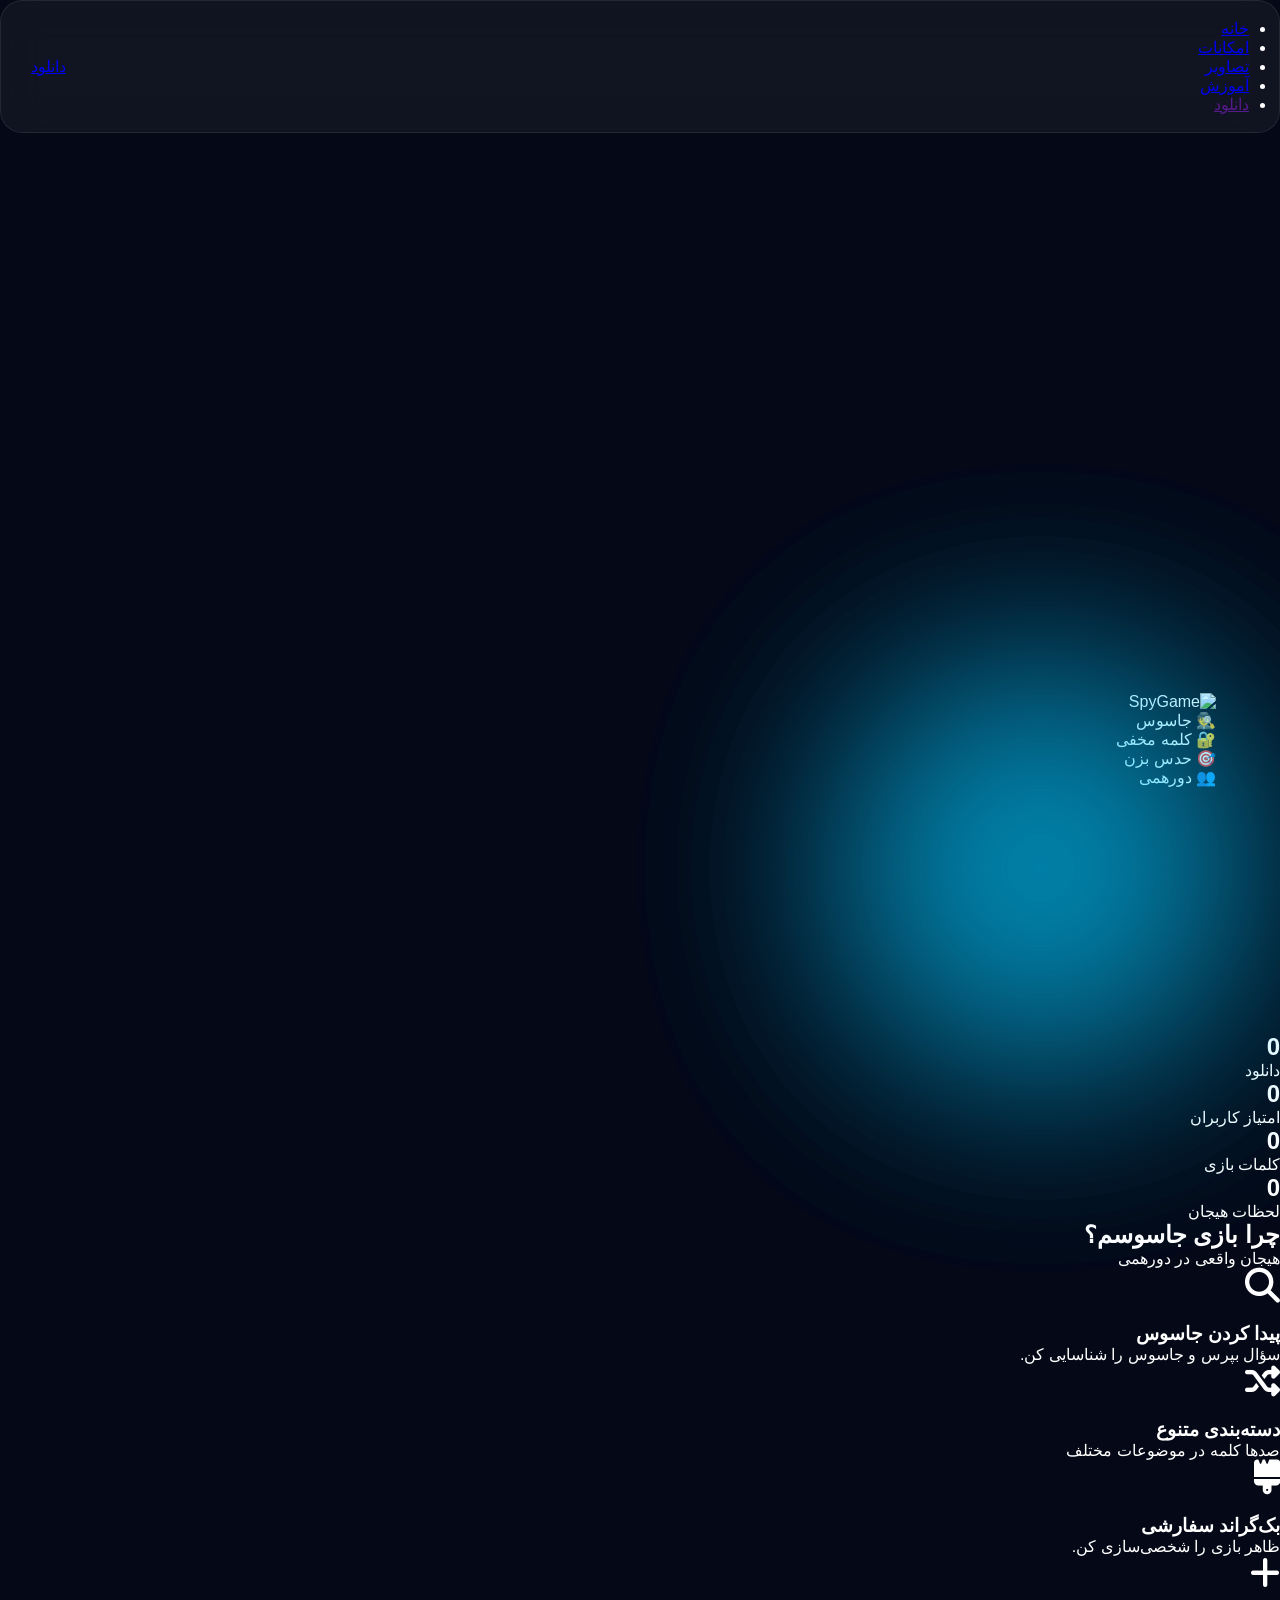
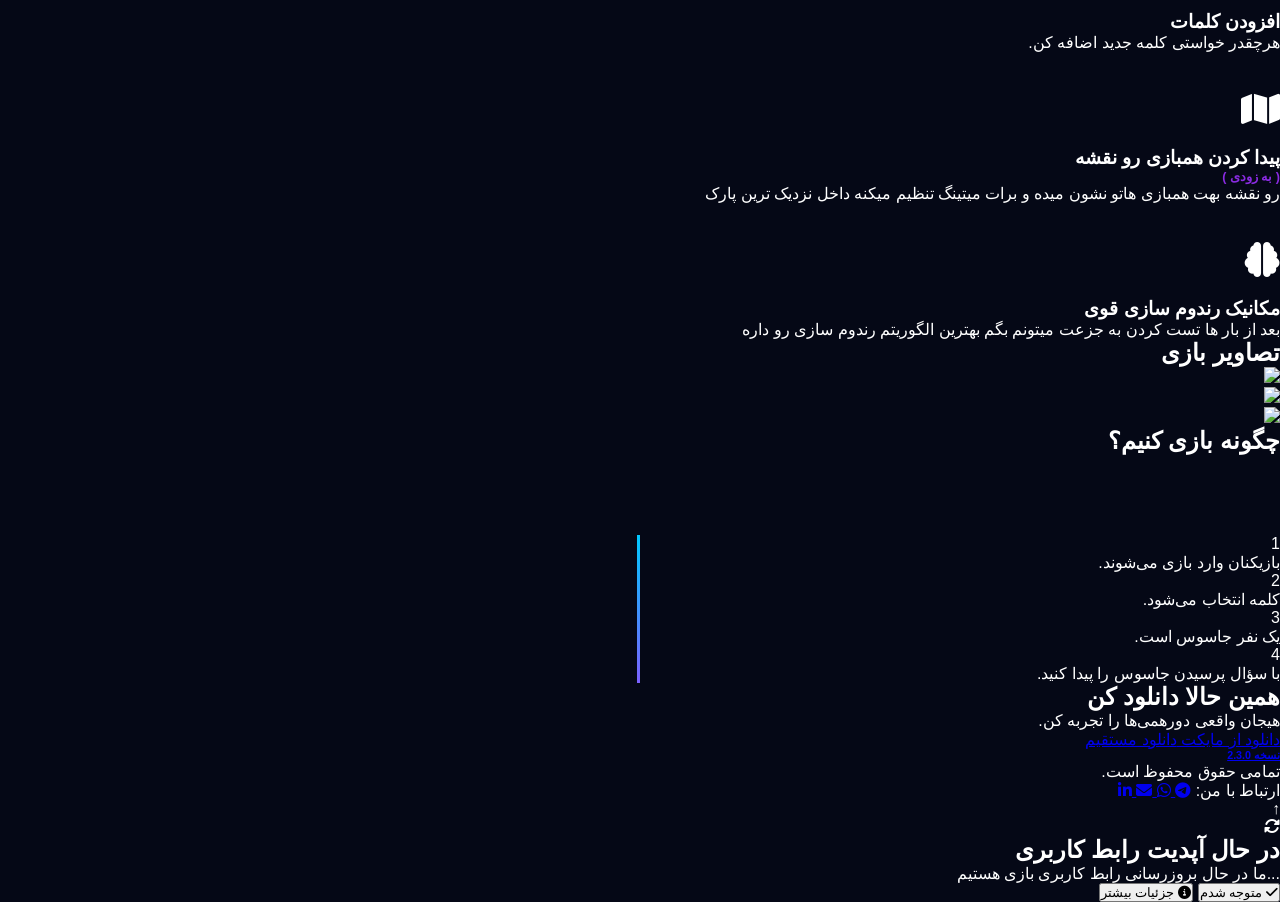
==== index.html @ 3849853c "edit modal" ====
<!doctype html>
<html lang="fa" dir="rtl">
  <head>
    <meta charset="UTF-8" />
    <meta http-equiv="X-UA-Compatible" content="IE=edge" />

    <meta name="viewport" content="width=device-width, initial-scale=1.0" />

    <title>جاسوسم | بازی گروهی و دورهمی</title>

    <meta
      name="description"
      content="بازی جاسوسم | هیجان، حدس، خنده و رقابت با دوستان"
    />

    <link rel="preconnect" href="https://fonts.googleapis.com" />

    <link rel="preconnect" href="https://fonts.gstatic.com" crossorigin />

    <link
      href="https://fonts.googleapis.com/css2?family=Estedad:wght@100..900&display=swap"
      rel="stylesheet"
    />

    <link rel="icon" href="favicon.ico" />

    <link rel="stylesheet" href="css/style.css" />

    <link rel="stylesheet" href="css/animation.css" />

    <link rel="stylesheet" href="css/responsive.css" />
    <link rel="stylesheet" href="https://cdnjs.cloudflare.com/ajax/libs/font-awesome/6.5.1/css/all.min.css">
  </head>

  <body>
    <div id="particles"></div>

    <div class="mouse-light"></div>

    <div class="noise"></div>

    <header>
      <nav class="navbar">
        <ul class="menu">
          <li><a href="#home">خانه</a></li>

          <li><a href="#features">امکانات</a></li>

          <li><a href="#screenshots">تصاویر</a></li>

          <li><a href="#how">آموزش</a></li>

          <li><a href="">دانلود</a></li>
        </ul>

        <div class="downloadBtn">
          <a
            href="https://drive.google.com/file/d/1n9lsGPNqrJ1nmV5T6KUZ0OKIysme38ZA/view?usp=sharing"
            >دانلود</a
          >
        </div>
      </nav>
    </header>

    <section id="home" class="hero">
      <div class="hero-grid">
        <div class="hero-content reveal">
          <span class="hero-tag">  بازی گروهی و دورهمی </span>

          <h1>جاسوسم</h1>

          <h2>آیا می‌توانی جاسوس را پیدا کنی؟</h2>

          <div id="hero-desc">
            <p>
              در هر دور بازی، همه به جز یک نفر از کلمه مخفی خبر دارند. جاسوس
              باید بدون لو رفتن کلمه را حدس بزند و بقیه نیز باید او را پیدا
              کنند.
            </p>
          </div>

          <div class="hero-buttons">
            <a
              href="https://myket.ir/app/com.behnamuix.spygame"
              class="market neon-btn"
            >
              دانلود از مایکت
            </a>

            <a href="#" class="trailer"> مشاهده تریلر </a>
          </div>
        </div>

        <div class="hero-phone">
          <div class="circle one"></div>

          <div class="circle two"></div>

          <div class="circle three"></div>

          <img src="assets/images/hero/hero-phone.png" alt="SpyGame" />

          <div class="floating-card top-left">🕵️ جاسوس</div>

          <div class="floating-card top-right">🔐 کلمه مخفی</div>

          <div class="floating-card bottom-left">🎯 حدس بزن</div>

          <div class="floating-card bottom-right">👥 دورهمی</div>
        </div>
      </div>
    </section>
    <section class="statistics">
      <div class="card">
        <h2 data-target="800">0</h2>
        <p>دانلود</p>
      </div>

      <div class="card">
        <h2 data-target="3.5">0</h2>
        <p>امتیاز کاربران</p>
      </div>

      <div class="card">
        <h2 data-target="500">0</h2>
        <p>کلمات بازی</p>
      </div>

      <div class="card">
        <h2 data-target="9999">0</h2>
        <p>لحظات هیجان</p>
      </div>
    </section>
    <section id="features">
      <div class="sectionTitle">
        <h2>چرا بازی جاسوسم؟</h2>

        <p>هیجان واقعی در دورهمی</p>
      </div>

      <div class="featuresGrid">
        <div class="feature">
<i class="fas fa-search icon"></i>

          <h3>پیدا کردن جاسوس</h3>

          <p>سؤال بپرس و جاسوس را شناسایی کن.</p>
        </div>

        <div class="feature">
<i class="fas fa-random icon"></i>

          <h3>دسته‌بندی متنوع</h3>

          <p>صدها کلمه در موضوعات مختلف</p>
        </div>

        <div class="feature">
<i class="fas fa-brush icon"></i>

          <h3>بک‌گراند سفارشی</h3>

          <p>ظاهر بازی را شخصی‌سازی کن.</p>
        </div>

        <div class="feature">
<i class="fas fa-add icon"></i>

          <h3>افزودن کلمات</h3>

          <p>هرچقدر خواستی کلمه جدید اضافه کن.</p>
        </div>
      </div>
            <div class="feature" style="    margin-top: 40px;
    ">
          <!-- آیکون‌های نقشه -->
<i class="fas fa-map icon"></i>

          <h3>پیدا کردن همبازی رو نقشه<span><h6 style="color: blueviolet;">( به زودی )</h6></span></h3>

          <p>رو نقشه بهت همبازی هاتو نشون میده و برات میتینگ تنظیم میکنه  داخل نزدیک ترین پارک</p>
        </div>
      <div class="feature" style="    margin-top: 40px;
    width: 48%;">
          <!-- آیکون‌های نقشه -->
<i class="fas fa-brain icon"></i>

          <h3>مکانیک رندوم سازی قوی</h3>

          <p>بعد از بار ها تست کردن به جزعت میتونم بگم بهترین الگوریتم رندوم سازی رو داره</p>
        </div>
        
      </div>

    </section>
    <section id="screenshots">
      <div class="sectionTitle">
        <h2>تصاویر بازی</h2>
      </div>

      <div class="gallery">
        <div class="shot">
          <img src="assets/images/screenshots/screenshot1.png" />
        </div>

        <div class="shot">
          <img src="assets/images/screenshots/screenshot2.png" />
        </div>

        <div class="shot">
          <img src="assets/images/screenshots/screenshot3.png" />
        </div>


      </div>
    </section>
    <section id="how">
      <div class="sectionTitle">
        <h2>چگونه بازی کنیم؟</h2>
      </div>

      <div class="timeline">
        <div class="step">
          <span>1</span>

          <p>بازیکنان وارد بازی می‌شوند.</p>
        </div>

        <div class="step">
          <span>2</span>

          <p>کلمه انتخاب می‌شود.</p>
        </div>

        <div class="step">
          <span>3</span>

          <p>یک نفر جاسوس است.</p>
        </div>

        <div class="step">
          <span>4</span>

          <p>با سؤال پرسیدن جاسوس را پیدا کنید.</p>
        </div>
      </div>
    </section>
    <section id="download">
      <h2>همین حالا دانلود کن</h2>

      <p>هیجان واقعی دورهمی‌ها را تجربه کن.</p>

      <div class="buttons">
        <a href="https://myket.ir/app/com.behnamuix.spygame">
          دانلود از مایکت
        </a>

        <a
          href="https://drive.google.com/file/d/1n9lsGPNqrJ1nmV5T6KUZ0OKIysme38ZA/view?usp=sharing"
        >
          دانلود مستقیم
          <h6>نسخه 2.3.0</h4>
        </a>
      </div>
    </section>
    <footer>
  <div class="footer-content">
    <div class="footer-logo">
      <p>تمامی حقوق محفوظ است.</p>
    </div>
    
<div class="footer-social">
    <span>ارتباط با من:</span>
    
    <!-- تلگرام -->
    <a href="https://t.me/behnamUix" target="_blank" class="social-link telegram" aria-label="تلگرام">
        <i class="fab fa-telegram-plane"></i>
    </a>
    
    <!-- واتس‌اپ -->
    <a href="https://wa.me/09307283313" target="_blank" class="social-link whatsapp" aria-label="واتس‌اپ">
        <i class="fab fa-whatsapp"></i>
    </a>
    
    <!-- جیمیل -->
    <a href="mailto:behnam.it77@gmail.com" target="_blank" class="social-link gmail" aria-label="جیمیل">
        <i class="fas fa-envelope"></i>
    </a>
    
    <!-- لینکدین -->
    <a href="https://www.linkedin.com/in/behnamuix" target="_blank" class="social-link linkedin" aria-label="لینکدین">
        <i class="fab fa-linkedin-in"></i>
    </a>
</div>
  </div>
  
  <div class="topButton">↑</div>
</footer>

    <script src="js/particles.js"></script>

    <script src="js/animation.js"></script>

    <script src="js/main.js"></script>
        <div class="modal-overlay" id="updateModal">
        <div class="modal">

            <!-- آیکون چرخان -->
            <div class="icon-wrapper">
                <div class="orbit"></div>
                <div class="orbit2"></div>
                <div class="icon-bg"></div>
                <div class="icon-spinner">
                    <i class="fas fa-sync-alt"></i>
                </div>
            </div>

            <!-- متن -->
            <h2>در حال <span>آپدیت</span> رابط کاربری</h2>
            <p>...ما در حال بروزرسانی رابط کاربری بازی هستیم</p>

            <!-- نوار پیشرفت -->
            

            <!-- دکمه‌ها -->
           <div class="modal-actions">
    <button class="btn-primary" onclick="closeModal()">
        <i class="fas fa-check"></i> متوجه شدم
    </button>
    <button class="btn-secondary" onclick="toggleDetails()">
        <i class="fas fa-info-circle"></i> جزئیات بیشتر
    </button>
</div>

<!-- ======== جزییات بیشتر ======== -->
<div class="details-content" id="detailsContent" style="display: none;">
    <div class="divider"></div>
    <ul class="details-list">
        <li>
            <span class="list-icon">🤖</span>
            <div class="list-text">
                <strong>هوش مصنوعی شخصی‌سازی‌شده</strong>
                <p>به هوش مصنوعی بگو به چه موضوعی علاقه داری، خودش کلمات و سناریوهای مناسب رو می‌چینه و تجربه‌ای منحصربه‌فرد برات می‌سازه.</p>
            </div>
        </li>
        <li>
            <span class="list-icon">🗺️</span>
            <div class="list-text">
                <strong>همبازی‌های نزدیک</strong>
                <p>همبازی‌ها رو روی نقشه بهت نشون میده و نزدیک‌ترین پارک یا مکان مناسب برای ملاقات رو پیدا می‌کنه تا بتونی با بقیه بازی کنی.</p>
            </div>
        </li>
    </ul>
</div>

        </div>
    </div>
     <script>
        // بستن مودال با کلیک روی دکمه
        function closeModal() {
            const modal = document.getElementById('updateModal');
            modal.style.opacity = '0';
            modal.style.transition = 'opacity 0.4s ease';
            setTimeout(() => {
                modal.style.display = 'none';
            }, 400);
        }

        // بستن مودال با کلیک روی بیرون
        document.getElementById('updateModal').addEventListener('click', function(e) {
            if (e.target === this) {
                closeModal();
            }
        });

        // بستن با دکمه ESC
        document.addEventListener('keydown', function(e) {
            if (e.key === 'Escape') {
                closeModal();
            }
        });
        let detailsVisible = false;

function toggleDetails() {
    const details = document.getElementById('detailsContent');
    const btn = document.querySelector('.btn-secondary');
    
    detailsVisible = !detailsVisible;
    
    if (detailsVisible) {
        details.style.display = 'block';
        btn.classList.add('active');
        btn.innerHTML = '<i class="fas fa-chevron-up"></i> بستن جزییات';
    } else {
        details.style.display = 'none';
        btn.classList.remove('active');
        btn.innerHTML = '<i class="fas fa-info-circle"></i> جزئیات بیشتر';
    }
}
    </script>
  </body>
</html>
---- css/style.css ----
:root{

--bg:#07111F;

--glass:rgba(255,255,255,.08);

--border:rgba(255,255,255,.12);

--primary:#00C8FF;

--secondary:#7B61FF;

--text:#FFFFFF;

--gray:#C8D3E2;

}
*{
    margin:0;
    padding:0;
    box-sizing:border-box;
}
.background{

    position:fixed;

    inset:0;

    width:100%;

    height:100%;

    overflow:hidden;

    background:

    radial-gradient(
        circle at top right,
        rgba(0,200,255,.15),
        transparent 35%
    ),

    radial-gradient(
        circle at bottom left,
        rgba(123,97,255,.15),
        transparent 35%
    ),

    #050816;

    z-index:-10;

}
.blob{

    position:absolute;

    border-radius:50%;

    filter:blur(120px);

    opacity:.5;

    animation:moveBlob 15s infinite alternate;

}


.blob.one{

    width:450px;

    height:450px;

    background:#00C8FF;

    top:-150px;

    right:-150px;

}



.blob.two{

    width:400px;

    height:400px;

    background:#7B61FF;

    bottom:-150px;

    left:-150px;

}



.blob.three{

    width:300px;

    height:300px;

    background:#00FFD5;

    top:40%;

    left:40%;

}
html{
    scroll-behavior:smooth;
}
@keyframes moveBlob{


0%{

transform:translate(0,0);

}
section{

    background:transparent;

}

100%{

transform:translate(80px,-60px);

}


}

body{

    font-family:'Vazirmatn',sans-serif;

    background:#050816;

    color:white;

    min-height:100vh;

    overflow-x:hidden;

}
.container{

width:min(1200px,90%);

margin:auto;

}
.header{

position:fixed;

top:20px;

width:100%;

z-index:999;

}

.navbar{

display:flex;

justify-content:space-between;

align-items:center;

padding:18px 30px;

background:rgba(255,255,255,.05);

backdrop-filter:blur(20px);

border:1px solid rgba(255,255,255,.08);

border-radius:22px;

}
.logo{

display:flex;

align-items:center;

gap:12px;

text-decoration:none;

color:white;

font-size:22px;

font-weight:bold;

}

.logo-circle{

width:18px;

height:18px;

border-radius:50%;

background:#00C8FF;

box-shadow:

0 0 25px #00C8FF;

}
.nav-links{

display:flex;

gap:35px;

list-style:none;

}

.nav-links a{

color:white;

text-decoration:none;

transition:.4s;

font-size:17px;

}

.nav-links a:hover{

color:#00C8FF;

}
.resume-btn{

padding:14px 26px;

border-radius:15px;

background:#00C8FF;

color:white;

text-decoration:none;

transition:.4s;

}

.resume-btn:hover{

transform:translateY(-4px);

box-shadow:

0 0 25px #00C8FF;

}
.hero{

height:100vh;

display:grid;

grid-template-columns:1fr 1fr;

align-items:center;

width:min(1200px,90%);

margin:auto;

}
.badge{

display:inline-block;

padding:8px 18px;

border-radius:999px;

background:rgba(0,200,255,.15);

border:1px solid rgba(0,200,255,.3);

color:#00C8FF;

margin-bottom:20px;

}
.hero h1{

font-size:72px;

line-height:1.4;

margin-bottom:20px;

}

.hero h1 span{

color:#00C8FF;

}
.hero p{

font-size:20px;

line-height:2.2;

color:#C8D3E2;

max-width:600px;

}
.hero-buttons{

display:flex;

gap:20px;

margin-top:40px;

}

.primary{

background:#00C8FF;

padding:18px 35px;

border-radius:18px;

text-decoration:none;

color:white;

transition:.4s;

}

.secondary{

border:1px solid rgba(255,255,255,.15);

padding:18px 35px;

border-radius:18px;

backdrop-filter:blur(15px);

text-decoration:none;

color:white;

}
.profile-card{

width:420px;

height:520px;

margin:auto;

border-radius:40px;

background:rgba(255,255,255,.08);

backdrop-filter:blur(20px);

border:1px solid rgba(255,255,255,.1);

display:flex;

justify-content:center;

align-items:center;

position:relative;

overflow:hidden;

}
.circle{

position:absolute;

width:350px;

height:350px;

border-radius:50%;

background:#00C8FF;

filter:blur(120px);

opacity:.4;

animation:float 8s infinite alternate;

}
.profile-card img{

width:320px;

position:relative;

z-index:2;

}
@keyframes float{

0%{

transform:translateY(-20px);

}

100%{

transform:translateY(30px);

}

}
.about{

padding:150px 0;

width:min(1200px,90%);

margin:auto;

}
.section-title{

text-align:center;

margin-bottom:80px;

}
.section-title{

text-align:center;

margin-bottom:80px;

}
.section-title h2{

font-size:55px;

margin-top:20px;

}
.about-container{

display:grid;

grid-template-columns:1.2fr .8fr;

gap:60px;

}
.about-card{

position:relative;

padding:50px;

border-radius:35px;

background:rgba(255,255,255,.05);

backdrop-filter:blur(25px);

border:1px solid rgba(255,255,255,.1);

overflow:hidden;

}
.glass-light{

position:absolute;

width:250px;

height:250px;

background:#00C8FF;

filter:blur(120px);

opacity:.18;

top:-100px;

left:-50px;

}
.about-card h3{

font-size:40px;

margin-bottom:30px;

}
.about-card p{

line-height:2.3;

font-size:18px;

color:#C9D4E5;

margin-bottom:20px;

}
.about-info{

display:grid;

grid-template-columns:1fr 1fr;

gap:25px;

}
.info-box{

height:200px;

border-radius:30px;

background:rgba(255,255,255,.05);

backdrop-filter:blur(25px);

border:1px solid rgba(255,255,255,.08);

display:flex;

justify-content:center;

align-items:center;

flex-direction:column;

transition:.4s;

cursor:pointer;

}
.info-box:hover{

transform:translateY(-10px);

border-color:#00C8FF;

box-shadow:

0 0 35px rgba(0,200,255,.25);

}
.info-box h1{

font-size:58px;

color:#00C8FF;

margin-bottom:15px;

}
.info-box span{

font-size:18px;

color:#D2DCEC;

}
.tech-stack{

display:flex;

flex-wrap:wrap;

gap:15px;

margin-top:40px;

}
.tech-stack span{

padding:12px 18px;

border-radius:15px;

background:rgba(255,255,255,.06);

border:1px solid rgba(255,255,255,.08);

transition:.4s;

}
.tech-stack span:hover{

background:#00C8FF;

transform:translateY(-5px);

box-shadow:0 0 20px #00C8FF;

}
.skills{

padding:150px 0;

width:min(1200px,90%);

margin:auto;

}
.skills-grid{

display:grid;

grid-template-columns:

repeat(auto-fit,minmax(260px,1fr));

gap:35px;

}
.skill-card{

position:relative;

padding:45px;

background:rgba(255,255,255,.05);

border-radius:28px;

backdrop-filter:blur(18px);

border:1px solid rgba(255,255,255,.08);

overflow:hidden;

transition:.45s;

cursor:pointer;

}
.skill-card:hover{

transform:

translateY(-12px)

rotateX(8deg);

border-color:#00C8FF;

box-shadow:

0 0 35px

rgba(0,200,255,.3);

}
.skill-card img{

width:65px;

margin-bottom:25px;

}
.skill-card h3{

font-size:28px;

margin-bottom:15px;

}
.skill-card p{

line-height:2;

color:#C7D3E2;

}
.skill-card::before{

content:"";

position:absolute;

width:250px;

height:250px;

background:#00C8FF;

filter:blur(120px);

opacity:0;

transition:.5s;

top:-100px;

right:-100px;

}
.skill-card:hover::before{

opacity:.25;

}
.cursor{


width:40px;

height:40px;


background:

rgba(0,200,255,.4);


border:

1px solid #00C8FF;


backdrop-filter:blur(10px);


}
.reveal{


opacity:0;


transform:

translateY(60px);


transition:

1s cubic-bezier(.2,.8,.2,1);


}



.reveal.active{


opacity:1;


transform:

translateY(0);


}
.projects{

padding:150px 0;

width:min(1200px,90%);

margin:auto;

}
.projects-grid{


display:grid;


grid-template-columns:

repeat(auto-fit,minmax(320px,1fr));


gap:35px;


}
.project-card{


padding:35px;


min-height:260px;


background:

rgba(255,255,255,.06);


border:

1px solid rgba(255,255,255,.1);


border-radius:30px;


backdrop-filter:

blur(25px);


transition:.5s;


position:relative;


overflow:hidden;


}
.project-card:hover{


transform:

translateY(-15px)

rotateX(5deg);


border-color:#00C8FF;


box-shadow:


0 20px 50px

rgba(0,200,255,.25);


}
.project-card::before{


content:"";


position:absolute;


width:200px;


height:200px;


background:#00C8FF;


filter:blur(120px);


opacity:.2;


right:-80px;


top:-80px;


}
.project-name{


font-size:28px;


margin-bottom:20px;


}
.project-lang{


padding:8px 15px;


border-radius:20px;


background:

rgba(0,200,255,.15);


color:#00C8FF;


font-size:14px;


}
.github-link{


display:inline-block;


margin-top:30px;


padding:12px 25px;


border-radius:15px;


background:#00C8FF;


color:white;


text-decoration:none;


transition:.3s;


}


.github-link:hover{


box-shadow:

0 0 25px #00C8FF;


}
.project-card{

min-height:280px;

display:flex;

flex-direction:column;

justify-content:space-between;

}
.project-card{

background:

rgba(255,255,255,.06);

border:

1px solid rgba(255,255,255,.1);

border-radius:35px;

overflow:hidden;

backdrop-filter:blur(20px);

transition:.5s;

}.project-image{

height:180px;

overflow:hidden;

}


.project-image img{

width:100%;

height:100%;

object-fit:cover;

}
.project-content{

padding:30px;

}
.project-meta{

display:flex;

gap:20px;

margin-top:20px;

color:#C8D3E2;

}
.experience{

padding:150px 0;

width:min(1000px,90%);

margin:auto;

}
.timeline{

position:relative;

margin-top:80px;

}


.timeline::before{


content:"";


position:absolute;


right:50%;


top:0;


height:100%;


width:3px;


background:

linear-gradient(

#00C8FF,

#7B61FF

);


}
.timeline-item{


display:flex;


justify-content:flex-start;


margin-bottom:70px;


position:relative;


}
.timeline-dot{


position:absolute;


right:calc(50% - 10px);


width:20px;


height:20px;


border-radius:50%;


background:#00C8FF;


box-shadow:

0 0 30px #00C8FF;


}
.timeline-card{


width:45%;


padding:35px;


background:

rgba(255,255,255,.06);


border:

1px solid rgba(255,255,255,.1);


border-radius:30px;


backdrop-filter:blur(20px);


transition:.4s;


}
.timeline-card:hover{


transform:translateY(-10px);


border-color:#00C8FF;


box-shadow:

0 20px 40px

rgba(0,200,255,.2);


}
.timeline-tags{


display:flex;


gap:10px;


flex-wrap:wrap;


margin-top:25px;


}


.timeline-tags span{


padding:8px 15px;


border-radius:20px;


background:

rgba(0,200,255,.15);


color:#00C8FF;


font-size:14px;


}
.contact{


padding:150px 0;


width:min(1200px,90%);


margin:auto;


}
.contact-container{


display:grid;


grid-template-columns:1fr 1fr;


gap:50px;


}
.contact-info{


display:flex;


flex-direction:column;


gap:25px;


}


.contact-card{


padding:30px;


background:

rgba(255,255,255,.06);


border:

1px solid rgba(255,255,255,.1);


border-radius:30px;


backdrop-filter:blur(20px);


transition:.4s;


}
.contact-card:hover{


transform:

translateX(-10px);


border-color:#00C8FF;


box-shadow:

0 0 35px rgba(0,200,255,.25);


}
.icon{


font-size:35px;


display:block;


margin-bottom:20px;


}
.contact-form{


padding:40px;


background:

rgba(255,255,255,.06);


border:

1px solid rgba(255,255,255,.1);


border-radius:35px;


backdrop-filter:blur(25px);


display:flex;


flex-direction:column;


gap:25px;


}
.contact-form input,
.contact-form textarea{


padding:18px;


border-radius:18px;


border:

1px solid rgba(255,255,255,.15);


background:

rgba(255,255,255,.05);


color:white;


font-family:inherit;


font-size:16px;


outline:none;


}
.contact-form textarea{


height:180px;


resize:none;


}
.contact-form button{


padding:18px;


border:none;


border-radius:20px;


background:#00C8FF;


color:white;


font-size:18px;


cursor:pointer;


transition:.4s;


}


.contact-form button:hover{


transform:translateY(-5px);


box-shadow:

0 0 30px #00C8FF;


}
@media(max-width:900px){


.contact-container{

grid-template-columns:1fr;

}


}
.loader{

position:fixed;

inset:0;

background:#050816;

display:flex;

justify-content:center;

align-items:center;

z-index:999999;

transition:1s;

}



.loader.hide{

opacity:0;

visibility:hidden;

}



.loader-logo{


width:120px;


height:120px;


border-radius:35px;


display:flex;


justify-content:center;


align-items:center;


font-size:45px;


font-weight:900;


color:white;


background:

linear-gradient(

135deg,

#00C8FF,

#7B61FF

);


box-shadow:

0 0 60px rgba(0,200,255,.5);


animation:pulse 1.5s infinite;


}



@keyframes pulse{


0%{

transform:scale(1);

}


50%{

transform:scale(1.1);

}


100%{

transform:scale(1);

}


}
.hero-left,
.hero-right{


animation:

fadeUp 1s ease forwards;


opacity:0;


}



.hero-right{


animation-delay:.3s;


}



@keyframes fadeUp{


from{

opacity:0;

transform:translateY(50px);

}


to{

opacity:1;

transform:translateY(0);

}


}
.menu-btn{


display:none;


width:45px;

height:45px;


border-radius:15px;


border:1px solid rgba(255,255,255,.15);


background:rgba(255,255,255,.06);


cursor:pointer;


flex-direction:column;


justify-content:center;


align-items:center;


gap:6px;


}
.menu-btn span{


width:22px;


height:2px;


background:white;


transition:.3s;


}
@media(max-width:900px){



.menu-btn{

display:flex;

}



.nav-links{


position:absolute;


top:90px;


right:0;


width:100%;


background:

rgba(5,8,22,.9);


backdrop-filter:blur(25px);


border-radius:25px;


padding:30px;


display:none;


flex-direction:column;


text-align:center;


}



.nav-links.active{


display:flex;


}



.resume-btn{


display:none;


}



}
.menu-btn.open span:nth-child(1){


transform:

rotate(45deg)

translate(5px,5px);


}



.menu-btn.open span:nth-child(2){


opacity:0;


}



.menu-btn.open span:nth-child(3){


transform:

rotate(-45deg)

translate(6px,-6px);


}
@media(max-width:900px){


.hero{


height:auto;


padding-top:150px;


grid-template-columns:1fr;


gap:60px;


text-align:center;


}



.hero h1{


font-size:45px;


}



.hero p{


font-size:17px;


}



.hero-buttons{


justify-content:center;


}



.profile-card{


width:320px;


height:420px;


}



.profile-card img{


width:250px;


}


}
@media(max-width:900px){


.about-container{


grid-template-columns:1fr;


}



.about-card{


padding:30px;


}



.about-card h3{


font-size:30px;


}



.about-info{


grid-template-columns:1fr 1fr;


}

}
@media(max-width:600px){


.skills-grid{


grid-template-columns:1fr;


}



.info-box h1{


font-size:45px;


}


}
@media(max-width:600px){


.projects-grid{


grid-template-columns:1fr;


}


.project-card{


border-radius:25px;


}


}
@media(max-width:700px){



.timeline::before{


right:10px;


}



.timeline-item{


justify-content:flex-start;


padding-right:40px;


}



.timeline-dot{


right:0;


}



.timeline-card{


width:100%;


}


}
.background{

position:fixed;

inset:0;

overflow:hidden;

z-index:-1;

background:#07111F;

}


.blob{

position:absolute;

border-radius:50%;

filter:blur(120px);

opacity:.35;

animation:moveBlob 12s infinite alternate;

}



.blob.one{

width:400px;

height:400px;

background:#00C8FF;

top:10%;

left:10%;

}



.blob.two{

width:350px;

height:350px;

background:#7B61FF;

right:10%;

top:40%;

animation-delay:2s;

}



.blob.three{

width:300px;

height:300px;

background:#00ff99;

bottom:10%;

left:40%;

animation-delay:4s;

}



@keyframes moveBlob{


from{

transform:translate(0,0);

}


to{

transform:translate(80px,-80px);

}


}
.hero h1 span{


background:

linear-gradient(

90deg,

#00C8FF,

#7B61FF,

#00C8FF

);


background-size:200%;


-webkit-background-clip:text;


color:transparent;


animation:

gradientMove 5s infinite;


}



@keyframes gradientMove{


0%{

background-position:0%;

}


100%{

background-position:200%;

}


}
.project-detail{

padding-top:180px;

padding-bottom:120px;

}



.project-hero{

display:grid;

grid-template-columns:1fr 1fr;

gap:60px;

align-items:center;

}





.project-cover{

height:420px;

border-radius:35px;

overflow:hidden;

background:rgba(255,255,255,.06);

border:1px solid rgba(255,255,255,.1);

backdrop-filter:blur(20px);

}





.project-cover img{

width:100%;

height:100%;

object-fit:cover;

}





.project-info h1{

font-size:55px;

margin:25px 0;

}





.project-info p{

font-size:18px;

line-height:2.2;

color:#C8D3E2;

}





.project-tech-section{

margin-top:100px;

}





.project-tech-section h2,
.project-gallery h2{

font-size:40px;

margin-bottom:40px;

}





.gallery-grid{

display:grid;

grid-template-columns:

repeat(4,1fr);

gap:25px;

}





.gallery-grid img{

width:100%;

height:180px;

object-fit:cover;

border-radius:25px;

border:1px solid rgba(255,255,255,.1);

transition:.4s;

}





.gallery-grid img:hover{


transform:

translateY(-8px)

scale(1.03);


box-shadow:

0 20px 40px rgba(0,200,255,.25);


}





@media(max-width:900px){


.project-hero{

grid-template-columns:1fr;

}



.project-cover{

height:300px;

}



.project-info h1{

font-size:38px;

}



.gallery-grid{

grid-template-columns:repeat(2,1fr);

}



}




@media(max-width:500px){


.gallery-grid{

grid-template-columns:1fr;

}


}
.project-actions{
    margin-top:40px;
}
.project-readme{

margin-top:100px;

}


.readme-content{

padding:40px;

border-radius:30px;

background:

rgba(255,255,255,.06);


border:

1px solid rgba(255,255,255,.1);


backdrop-filter:blur(20px);


line-height:2;


color:#C8D3E2;

}



.readme-content h1,
.readme-content h2,
.readme-content h3{

color:white;

margin:25px 0;

}



.readme-content img{

max-width:100%;

border-radius:20px;

}


.readme-content code{

background:#111827;

padding:5px 10px;

border-radius:8px;

color:#00C8FF;

}
.readme-content{

direction:rtl;

text-align:right;

line-height:2.2;

font-size:18px;

}


.readme-content h1,
.readme-content h2,
.readme-content h3{

direction:rtl;

text-align:right;

}


.readme-content ul{

padding-right:30px;

}


.readme-content img{

max-width:100%;

border-radius:20px;

margin:20px 0;

}
.profile-card img{
    width: 320px;
    height: 320px;
    object-fit: cover;
    border-radius: 30px;
}
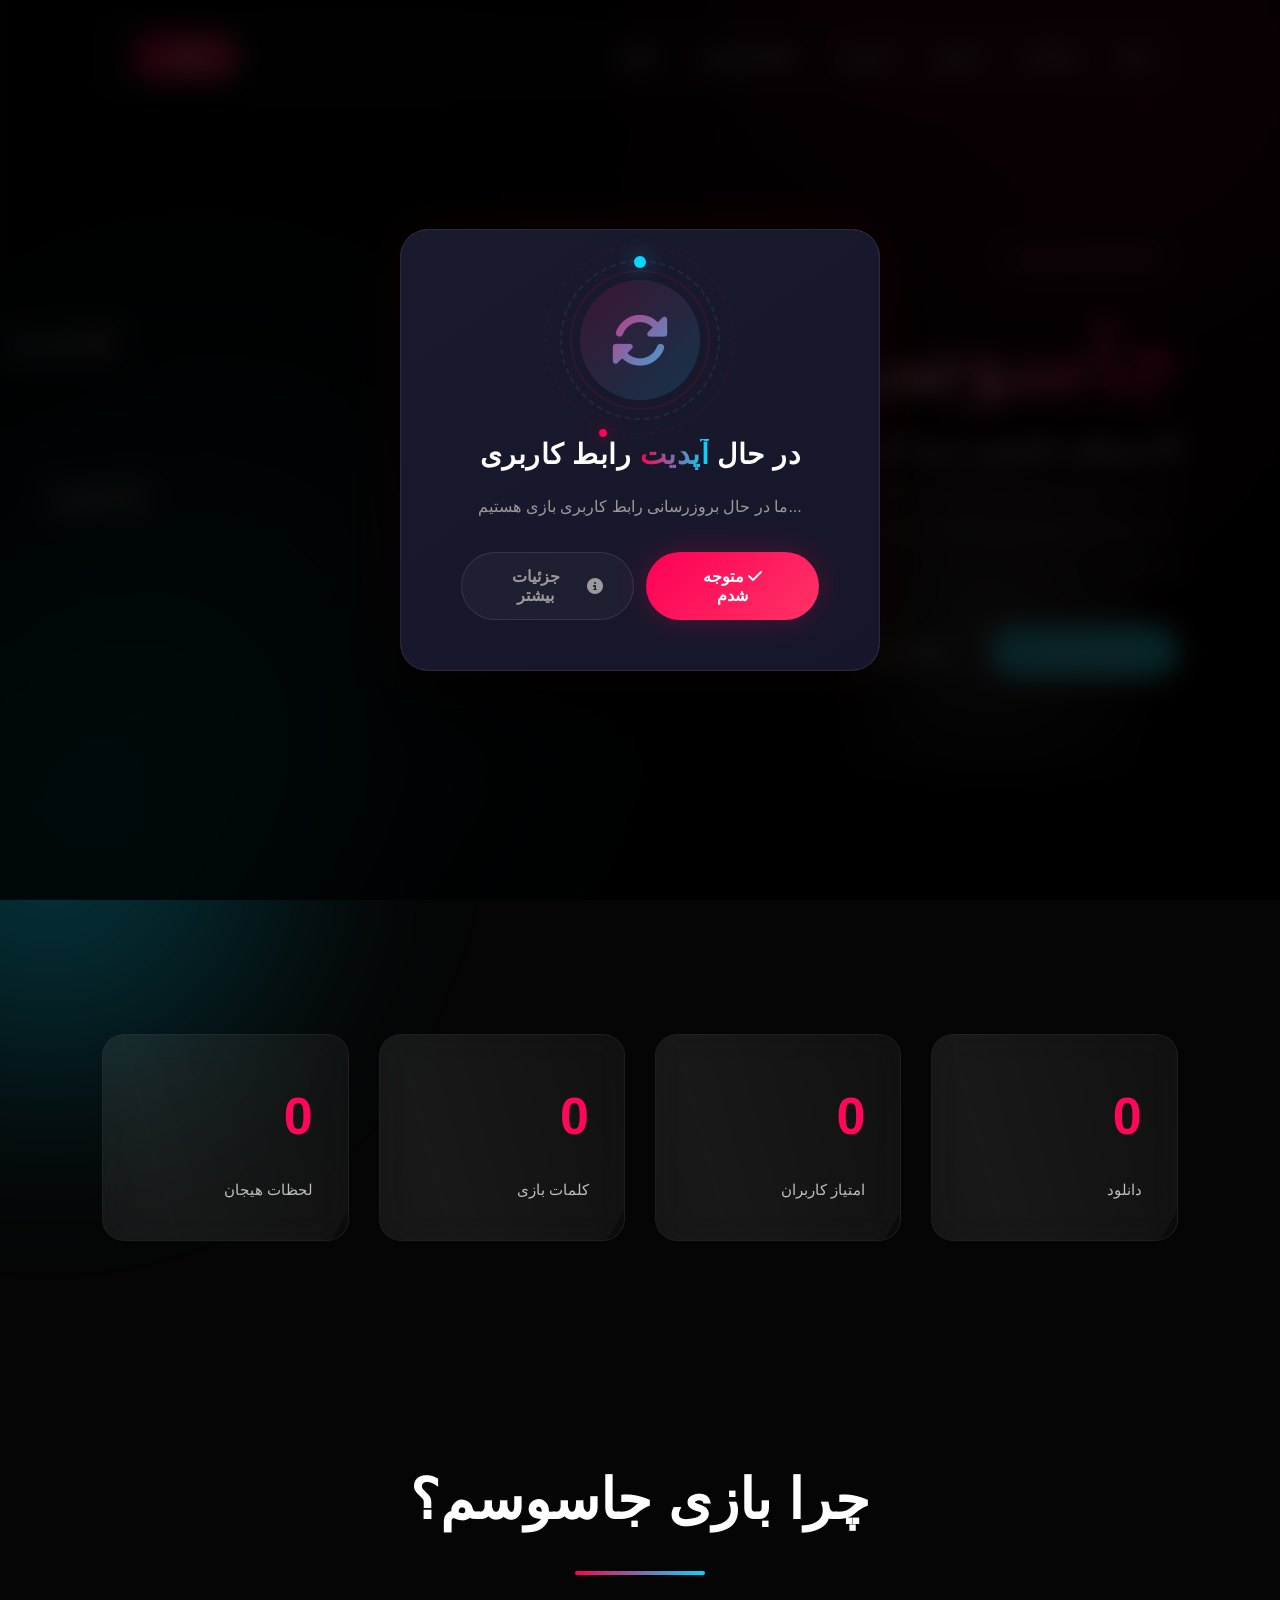
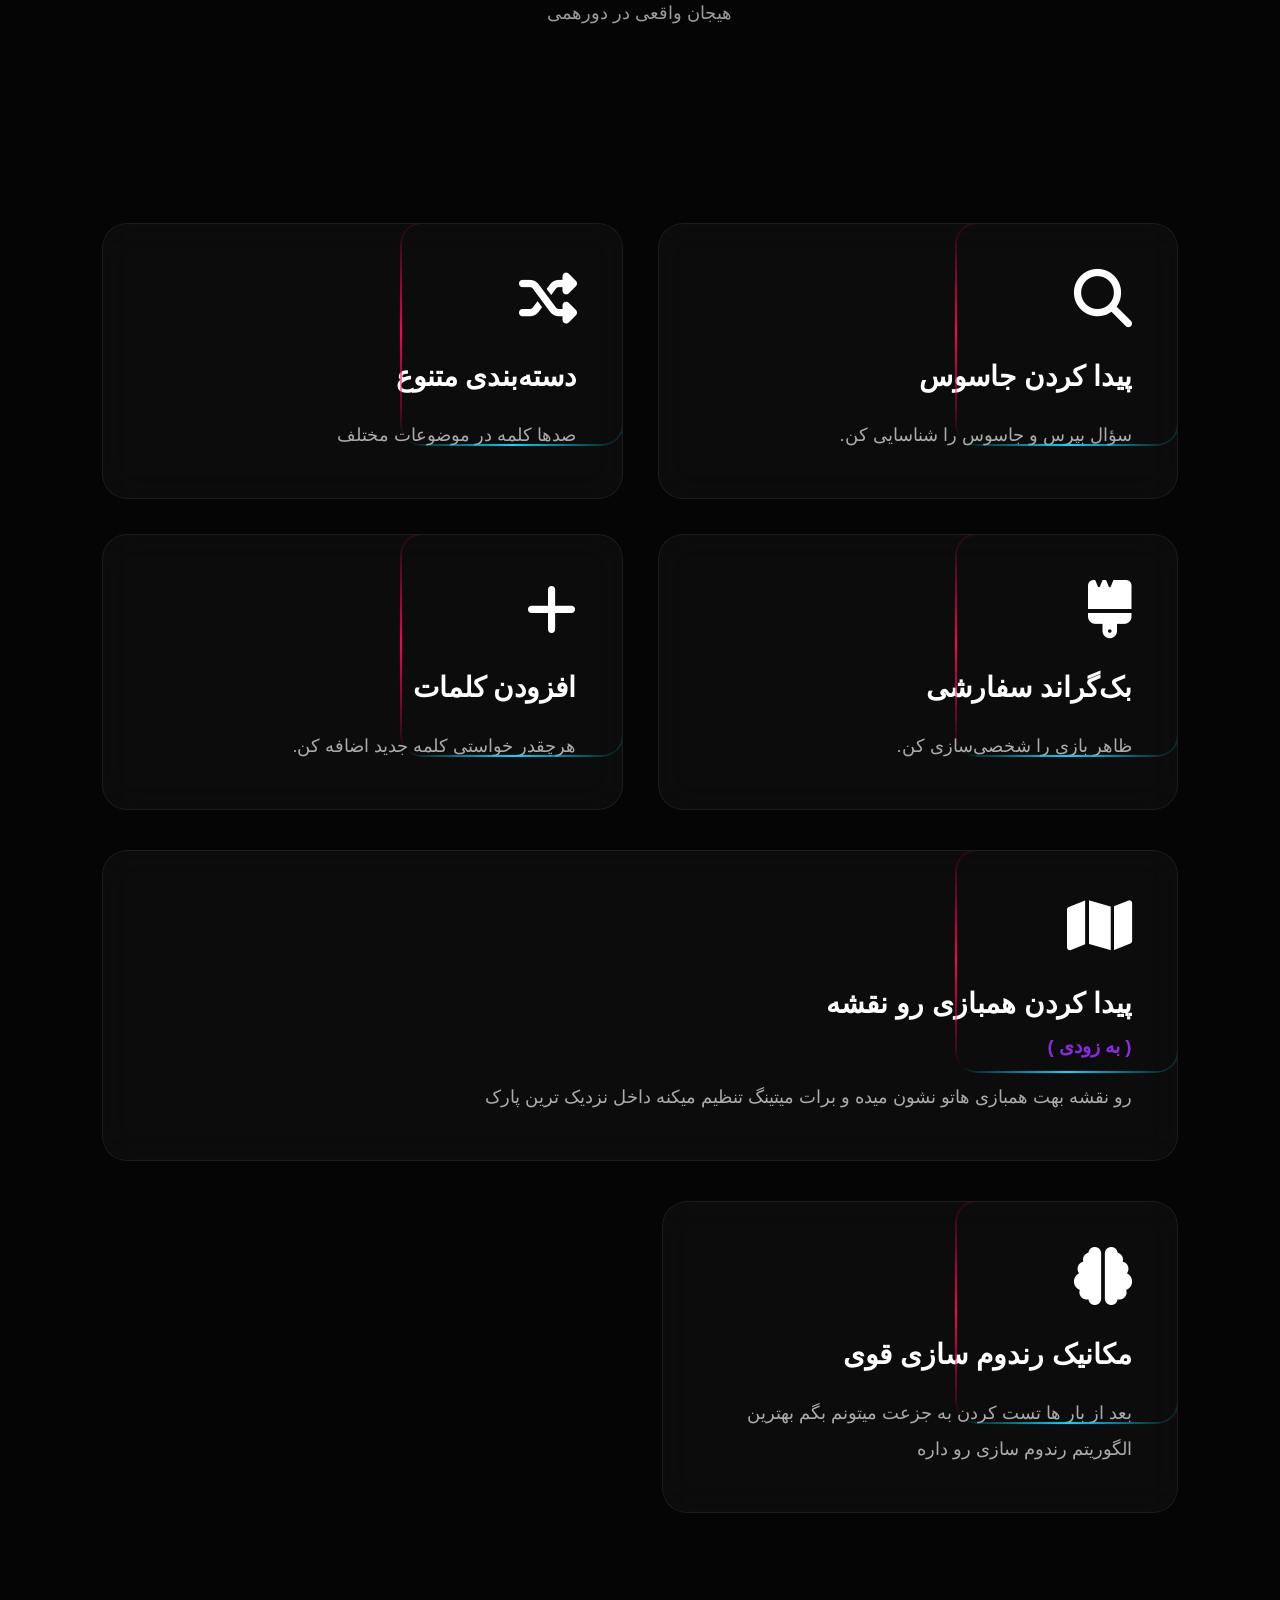
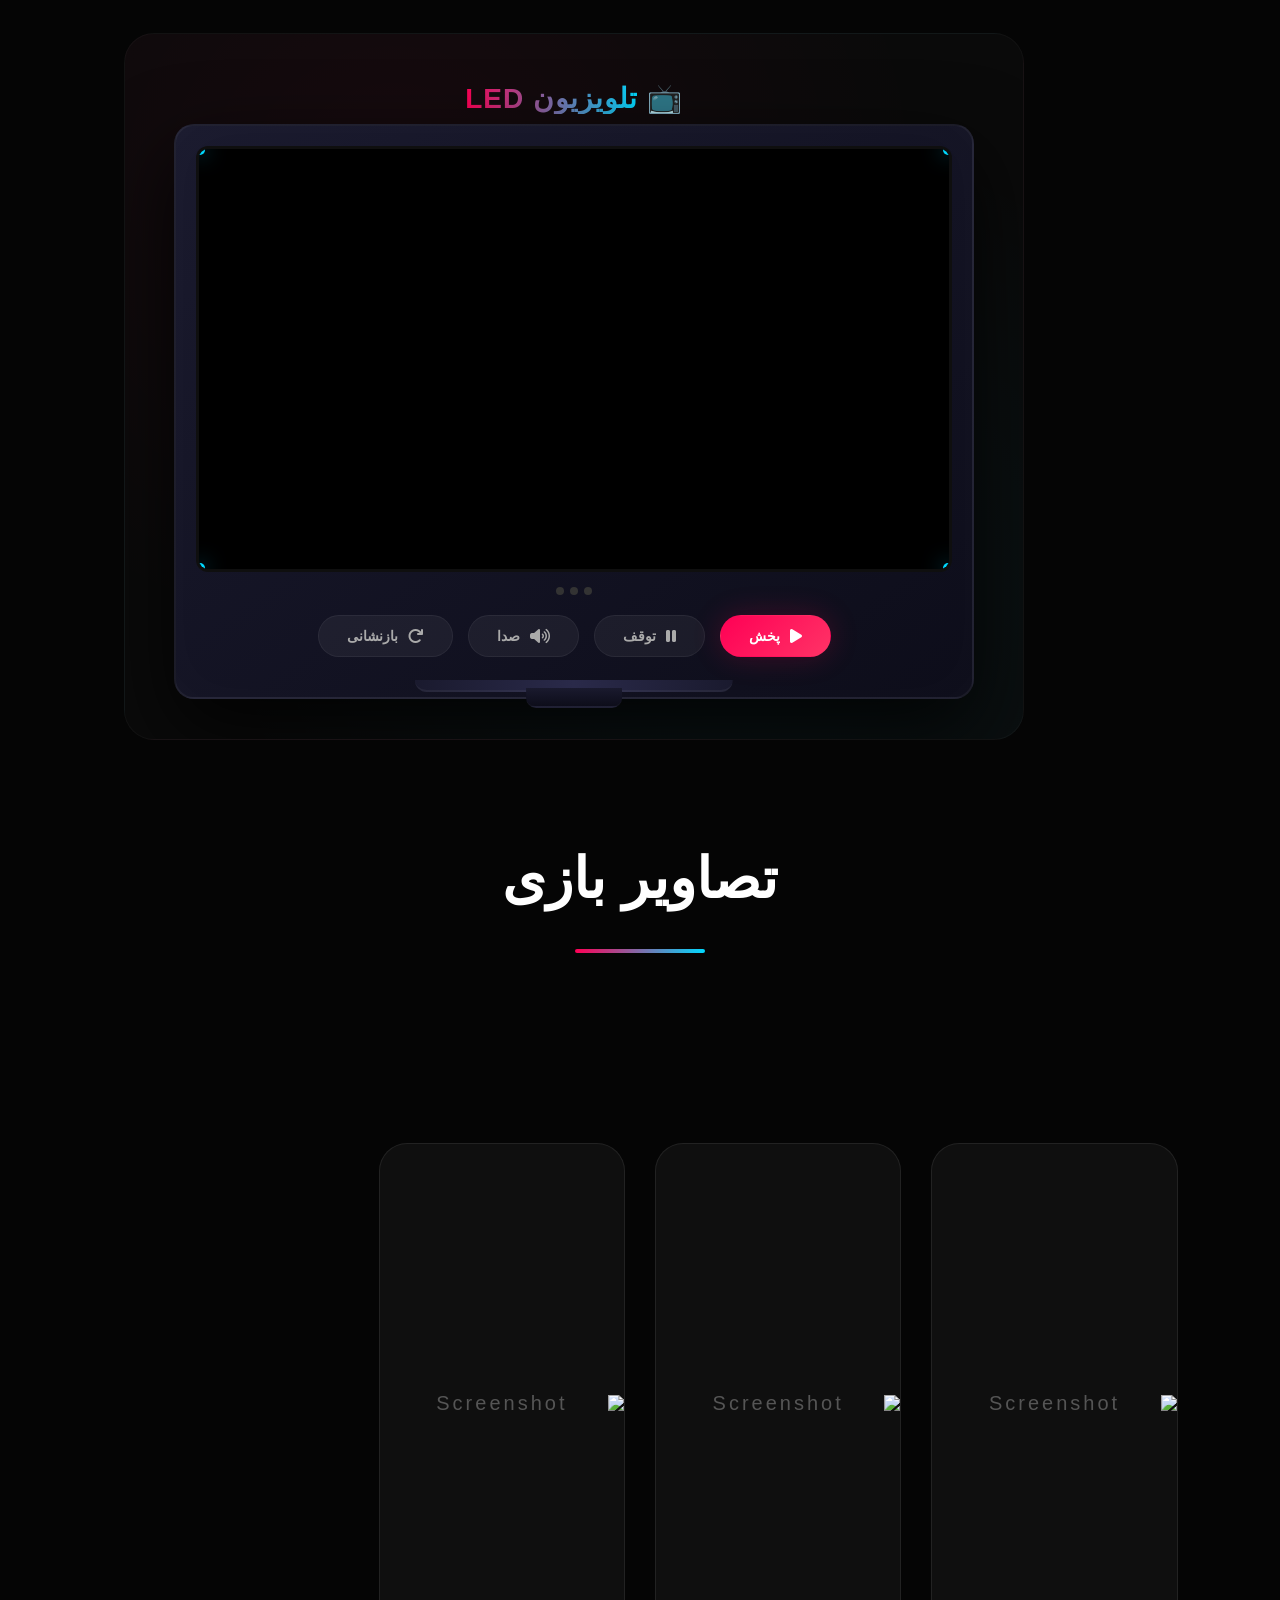
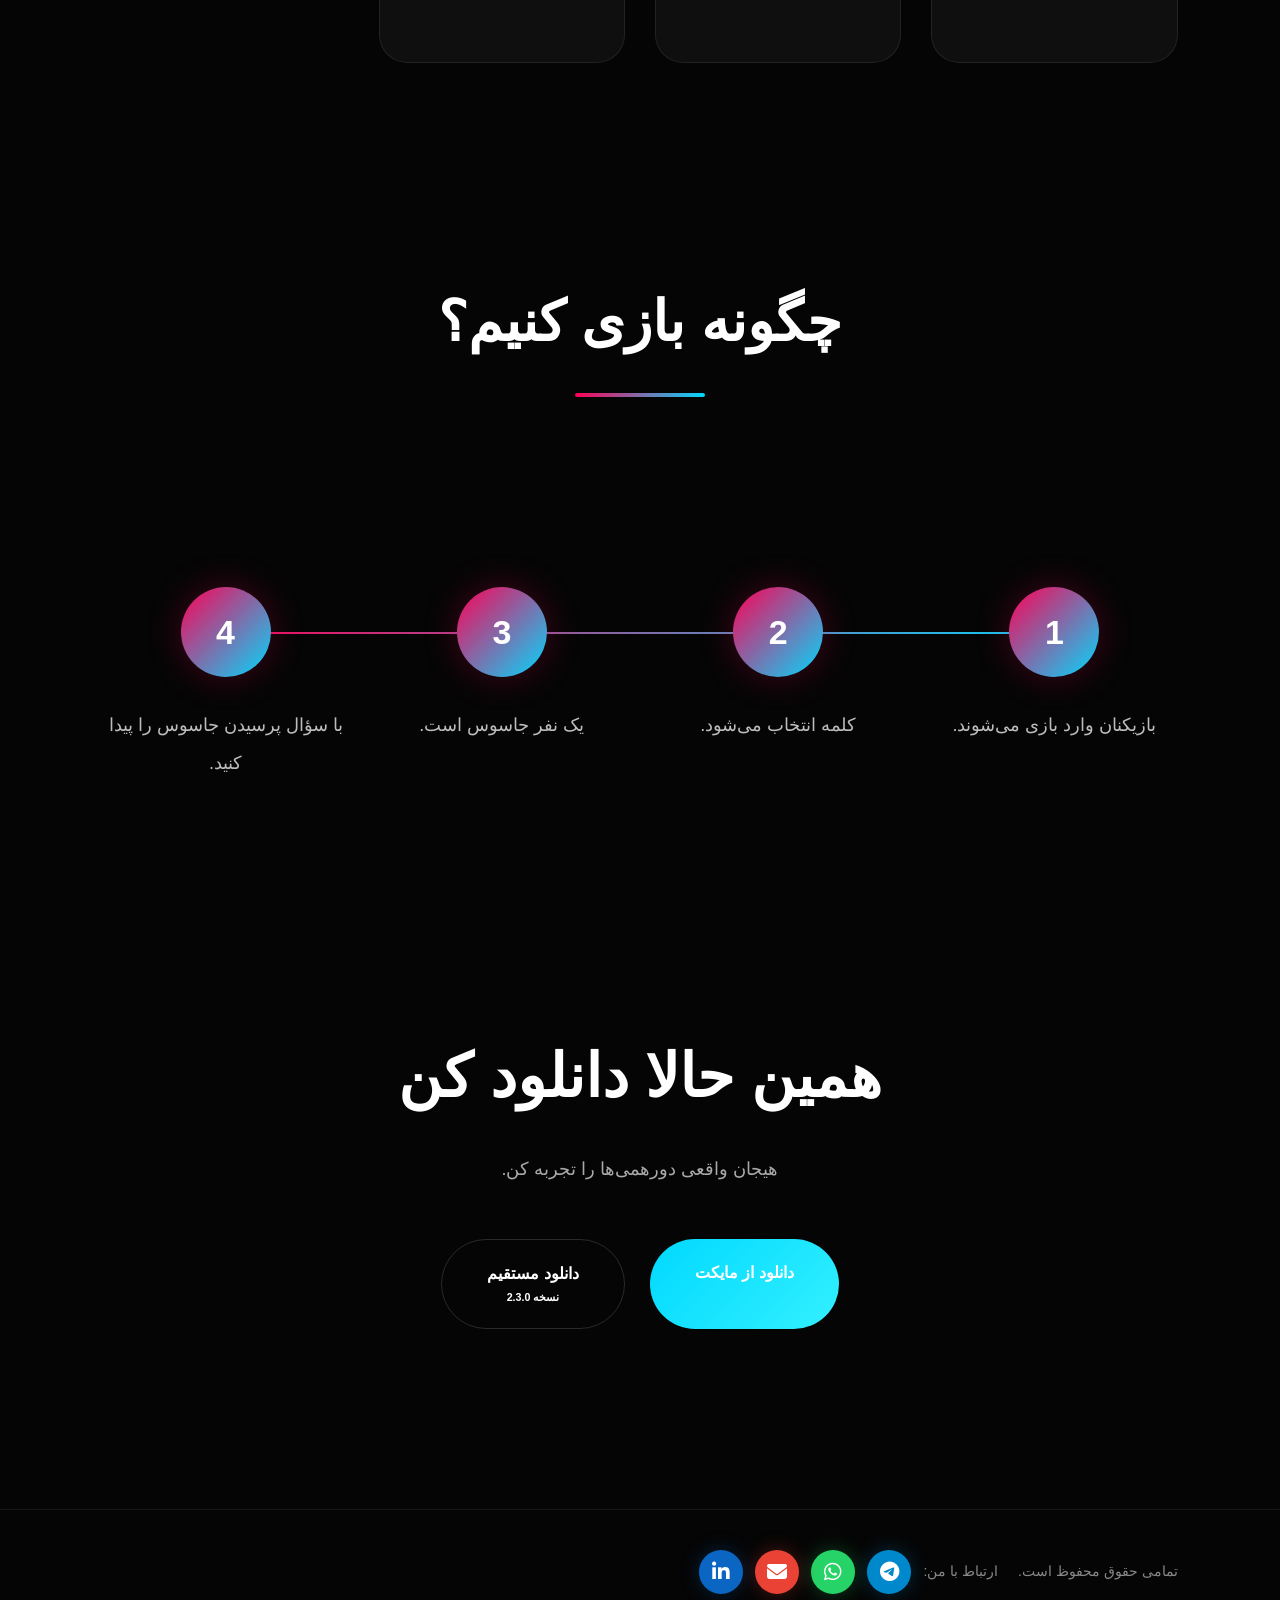
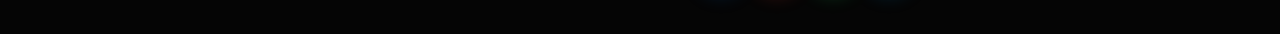
==== commit 236785aa: "edit performance" ====
--- a/index.html
+++ b/index.html
@@ -49,6 +49,7 @@
           <li><a href="#screenshots">تصاویر</a></li>
 
           <li><a href="#how">آموزش</a></li>
+                    <li><a href="pdf.html">مقاله آموزشی</a></li>
 
           <li><a href="">دانلود</a></li>
         </ul>
@@ -87,7 +88,7 @@
               دانلود از مایکت
             </a>
 
-            <a href="#" class="trailer"> مشاهده تریلر </a>
+            <a href="#tv-section" class="trailer"> مشاهده تریلر </a>
           </div>
         </div>
 
@@ -193,6 +194,64 @@
       </div>
 
     </section>
+     <!-- ======== سکشن تلویزیون LED ======== -->
+    <section class="tv-section" id="tv-section">
+
+        <h2 class="tv-section-title">
+            📺 <span>تلویزیون LED</span>
+        </h2>
+
+        <div class="tv-led">
+
+            <!-- صفحه نمایش -->
+            <div class="tv-led-screen">
+
+                <!-- LED Frame -->
+                <div class="led-frame"></div>
+
+                <!-- LED Dots (گوشه‌ها) -->
+                <div class="led-dot tl"></div>
+                <div class="led-dot tr"></div>
+                <div class="led-dot bl"></div>
+                <div class="led-dot br"></div>
+
+                <!-- ویدیو -->
+                <video id="tvVideo" autoplay="false">
+                <source src="videos/spy.mp4" type="video/mp4">
+            </video>
+
+            </div>
+
+            <!-- پایه -->
+            <div class="tv-stand"></div>
+
+            <!-- LED Indicator -->
+            <div class="tv-led-indicator">
+                <div class="dot" id="indicator1"></div>
+                <div class="dot" id="indicator2"></div>
+                <div class="dot" id="indicator3"></div>
+            </div>
+
+            <!-- کنترل‌ها -->
+            <div class="tv-controls">
+                <button class="tv-btn play" id="playBtn">
+                    <i class="fas fa-play"></i> پخش
+                </button>
+                <button class="tv-btn" id="pauseBtn">
+                    <i class="fas fa-pause"></i> توقف
+                </button>
+                <button class="tv-btn" id="muteBtn">
+                    <i class="fas fa-volume-up"></i> صدا
+                </button>
+                <button class="tv-btn" id="resetBtn">
+                    <i class="fas fa-redo"></i> بازنشانی
+                </button>
+            </div>
+
+        </div>
+
+    </section>
+
     <section id="screenshots">
       <div class="sectionTitle">
         <h2>تصاویر بازی</h2>
@@ -300,6 +359,9 @@
     <script src="js/particles.js"></script>
 
     <script src="js/animation.js"></script>
+
+    
+    <script src="js/tv.js"></script>
 
     <script src="js/main.js"></script>
         <div class="modal-overlay" id="updateModal">
--- a/css/style.css
+++ b/css/style.css
@@ -1,2466 +1,2483 @@
-
-:root{
-
---bg:#07111F;
-
---glass:rgba(255,255,255,.08);
-
---border:rgba(255,255,255,.12);
-
---primary:#00C8FF;
-
---secondary:#7B61FF;
-
---text:#FFFFFF;
-
---gray:#C8D3E2;
-
-}
-*{
-    margin:0;
-    padding:0;
-    box-sizing:border-box;
-}
-.background{
-
-    position:fixed;
-
-    inset:0;
-
-    width:100%;
-
-    height:100%;
-
-    overflow:hidden;
-
-    background:
-
+:root {
+  --bg: #050505;
+  --bg2: #0d0d0d;
+  --bg3: #151515;
+
+  --red: #ff0055;
+  --red2: #ff3366;
+
+  --blue: #00d9ff;
+  --blue2: #33f0ff;
+
+  --white: #ffffff;
+  --gray: #9b9b9b;
+
+  --glass: rgba(255, 255, 255, 0.04);
+
+  --border: rgba(255, 255, 255, 0.08);
+
+  --radius: 22px;
+
+  --transition: 0.35s;
+
+  --shadow-red: 0 0 20px rgba(255, 0, 80, 0.35);
+
+  --shadow-blue: 0 0 25px rgba(0, 210, 255, 0.35);
+
+  --font: "Estedad", sans-serif;
+}
+
+* {
+  margin: 0;
+
+  padding: 0;
+
+  box-sizing: border-box;
+
+  scroll-behavior: smooth;
+
+  font-family: var(--font);
+}
+
+html {
+  overflow-x: hidden;
+}
+
+body {
+  font-family: Vazir;
+
+  background: var(--bg);
+
+  color: white;
+
+  overflow-x: hidden;
+
+  line-height: 1.8;
+}
+
+img {
+  display: block;
+
+  max-width: 100%;
+}
+
+ul {
+  list-style: none;
+}
+
+a {
+  text-decoration: none;
+
+  color: white;
+}
+
+section {
+  padding: 120px 8%;
+
+  position: relative;
+}
+body::before {
+  content: "";
+
+  position: fixed;
+
+  width: 700px;
+
+  height: 700px;
+
+  background: radial-gradient(circle, rgba(255, 0, 80, 0.25), transparent 70%);
+
+  top: -300px;
+
+  right: -250px;
+
+  filter: blur(70px);
+
+  z-index: -2;
+}
+
+body::after {
+  content: "";
+
+  position: fixed;
+
+  width: 700px;
+
+  height: 700px;
+
+  background: radial-gradient(circle, rgba(0, 220, 255, 0.25), transparent 70%);
+
+  bottom: -300px;
+
+  left: -300px;
+
+  filter: blur(70px);
+
+  z-index: -2;
+}
+.noise {
+  position: fixed;
+
+  inset: 0;
+
+  pointer-events: none;
+
+  opacity: 0.05;
+
+  background-image: url("../images/backgrounds/pattern.png");
+
+  z-index: -1;
+}
+.mouse-light {
+  position: fixed;
+
+  width: 450px;
+
+  height: 450px;
+
+  border-radius: 50%;
+
+  pointer-events: none;
+
+  background: radial-gradient(circle, rgba(255, 0, 90, 0.18), transparent 70%);
+
+  filter: blur(40px);
+
+  transform: translate(-50%, -50%);
+
+  z-index: 0;
+}
+header {
+  position: fixed;
+
+  top: 0;
+
+  right: 0;
+
+  width: 100%;
+
+  padding: 20px 8%;
+
+  z-index: 999;
+
+  transition: 0.4s;
+}
+
+.navbar {
+  height: 75px;
+
+  display: flex;
+
+  align-items: center;
+
+  justify-content: space-between;
+
+  background: rgba(255, 255, 255, 0.03);
+
+  backdrop-filter: blur(18px);
+
+  border: 1px solid rgba(255, 255, 255, 0.08);
+
+  border-radius: 18px;
+
+  padding: 0 30px;
+}
+.logo {
+  display: flex;
+
+  align-items: center;
+
+  gap: 12px;
+}
+
+.logo img {
+  height: 55px;
+}
+
+.logo h2 {
+  font-size: 26px;
+
+  font-weight: 700;
+
+  letter-spacing: 1px;
+}
+.menu {
+  display: flex;
+
+  gap: 45px;
+}
+
+.menu a {
+  position: relative;
+
+  font-size: 16px;
+
+  font-weight: 700;
+
+  transition: 0.3s;
+}
+
+.menu a:hover {
+  color: var(--red);
+}
+.menu a::after {
+  content: "";
+
+  position: absolute;
+
+  right: 0;
+
+  bottom: -8px;
+
+  width: 0;
+
+  height: 2px;
+
+  background: linear-gradient(90deg, var(--red), var(--blue));
+
+  transition: 0.35s;
+}
+
+.menu a:hover::after {
+  width: 100%;
+}
+.downloadBtn a {
+  padding: 15px 35px;
+
+  border-radius: 50px;
+
+  background: linear-gradient(135deg, var(--red), var(--red2));
+
+  font-weight: bold;
+
+  transition: 0.35s;
+
+  box-shadow: 0 0 30px rgba(255, 0, 80, 0.25);
+}
+
+.downloadBtn a:hover {
+  transform: translateY(-4px);
+
+  box-shadow: 0 0 40px rgba(255, 0, 80, 0.6);
+}
+.hero {
+  min-height: 100vh;
+
+  display: flex;
+
+  align-items: center;
+
+  justify-content: center;
+
+  position: relative;
+
+  overflow: hidden;
+}
+
+.hero-grid {
+  display: grid;
+
+  grid-template-columns: 1fr 1fr;
+
+  align-items: center;
+
+  gap: 120px;
+
+  width: 100%;
+}
+.heroContent {
+  width: 50%;
+}
+.hero-tag {
+  display: inline-flex;
+
+  align-items: center;
+
+  gap: 10px;
+
+  padding: 10px 22px;
+
+  border-radius: 50px;
+
+  background: rgba(255, 255, 255, 0.05);
+
+  border: 1px solid rgba(255, 255, 255, 0.08);
+
+  margin-bottom: 30px;
+
+  backdrop-filter: blur(20px);
+
+  color: #ff4b84;
+
+  font-size: 15px;
+}
+.hero-content h1 {
+  font-size: 95px;
+
+  font-weight: 900;
+
+  line-height: 1;
+
+  margin-bottom: 20px;
+
+  background: linear-gradient(90deg, #ffffff, #ff0055, #00d9ff);
+
+  background-size: 300%;
+
+  -webkit-background-clip: text;
+
+  -webkit-text-fill-color: transparent;
+
+  animation: gradient 8s infinite;
+}
+.hero-phone {
+  position: relative;
+
+  width: 460px;
+
+  margin: auto;
+
+  animation: float 6s ease infinite;
+}
+
+.hero-phone img {
+  scale: 1.5;
+  width: 100%;
+
+  position: relative;
+
+  z-index: 20;
+
+  filter: drop-shadow(0 0 40px rgba(255, 0, 80, 0.3));
+}
+.circle {
+  position: absolute;
+
+  border-radius: 50%;
+
+  border: 1px solid rgba(255, 255, 255, 0.08);
+
+  animation: rotate 15s linear infinite;
+}
+
+.one {
+  width: 520px;
+
+  height: 520px;
+
+  top: -30px;
+
+  left: -30px;
+}
+
+.two {
+  width: 600px;
+
+  height: 600px;
+
+  top: -70px;
+
+  left: -70px;
+
+  animation-direction: reverse;
+}
+
+.three {
+  width: 680px;
+
+  height: 680px;
+
+  top: -110px;
+
+  left: -110px;
+
+  opacity: 0.35;
+}
+.floating-card {
+  position: absolute;
+
+  padding: 16px 24px;
+
+  background: rgba(255, 255, 255, 0.05);
+
+  backdrop-filter: blur(25px);
+
+  border: 1px solid rgba(255, 255, 255, 0.08);
+
+  border-radius: 18px;
+
+  font-weight: 700;
+
+  box-shadow: 0 15px 35px rgba(0, 0, 0, 0.25);
+
+  animation: float 5s infinite;
+
+  z-index: 50;
+}
+.top-left {
+  top: 30px;
+
+  left: -80px;
+}
+
+.top-right {
+  top: 70px;
+
+  right: -110px;
+
+  animation-delay: 1s;
+}
+
+.bottom-left {
+  bottom: 90px;
+
+  left: -120px;
+
+  animation-delay: 2s;
+}
+
+.bottom-right {
+  bottom: 50px;
+
+  right: -80px;
+
+  animation-delay: 3s;
+}
+.hero::before {
+  content: "";
+
+  position: absolute;
+
+  width: 900px;
+
+  height: 900px;
+
+  background: radial-gradient(circle, rgba(255, 0, 80, 0.22), transparent 70%);
+
+  right: -200px;
+
+  top: -180px;
+
+  filter: blur(80px);
+
+  z-index: -2;
+}
+
+.hero::after {
+  content: "";
+
+  position: absolute;
+
+  width: 900px;
+
+  height: 900px;
+
+  background: radial-gradient(circle, rgba(0, 210, 255, 0.22), transparent 70%);
+
+  left: -250px;
+
+  bottom: -220px;
+
+  filter: blur(80px);
+
+  z-index: -2;
+}
+.hero-grid::before {
+  content: "";
+
+  position: absolute;
+
+  inset: 0;
+
+  background-image:
+    linear-gradient(rgba(255, 255, 255, 0.03) 1px, transparent 1px),
+    linear-gradient(90deg, rgba(255, 255, 255, 0.03) 1px, transparent 1px);
+
+  background-size: 70px 70px;
+
+  mask-image: linear-gradient(to bottom, black, transparent);
+
+  pointer-events: none;
+}
+
+.smallTitle {
+  display: inline-block;
+
+  color: var(--red);
+
+  letter-spacing: 2px;
+
+  margin-bottom: 25px;
+
+  text-transform: uppercase;
+}
+
+.heroContent h1 {
+  font-size: 82px;
+
+  font-weight: 900;
+
+  line-height: 1;
+
+  margin-bottom: 20px;
+
+  background: linear-gradient(180deg, white, #d6d6d6);
+
+  -webkit-background-clip: text;
+
+  -webkit-text-fill-color: transparent;
+}
+
+.heroContent h2 {
+  font-size: 32px;
+
+  margin-bottom: 25px;
+
+  line-height: 1.6;
+}
+
+.heroContent p {
+  font-size: 17px;
+
+  color: #bcbcbc;
+
+  max-width: 650px;
+}
+.heroButtons {
+  display: flex;
+
+  gap: 20px;
+
+  margin-top: 50px;
+}
+button,
+.market,
+.trailer {
+  font-weight: 700;
+
+  font-size: 16px;
+}
+
+.market {
+  padding: 18px 42px;
+
+  border-radius: 60px;
+
+  background: linear-gradient(135deg, var(--blue), var(--blue2));
+
+  box-shadow: var(--shadow-red);
+
+  transition: 0.35s;
+}
+
+.market:hover {
+  transform: translateY(-6px);
+}
+
+.trailer {
+  padding: 18px 42px;
+
+  border-radius: 60px;
+
+  border: 1px solid rgba(255, 255, 255, 0.15);
+
+  background: rgba(255, 255, 255, 0.03);
+
+  backdrop-filter: blur(18px);
+
+  transition: 0.35s;
+}
+
+.trailer:hover {
+  background: rgba(255, 255, 255, 0.07);
+}
+.heroImage {
+  width: 50%;
+
+  display: flex;
+
+  justify-content: center;
+
+  align-items: center;
+
+  position: relative;
+}
+
+.phone {
+  width: 420px;
+
+  position: relative;
+
+  animation: float 6s ease-in-out infinite;
+}
+
+.phone::before {
+  content: "";
+
+  position: absolute;
+
+  width: 520px;
+
+  height: 520px;
+
+  background: radial-gradient(circle, rgba(255, 0, 80, 0.28), transparent 70%);
+
+  top: -40px;
+
+  left: -50px;
+
+  z-index: -1;
+
+  filter: blur(35px);
+}
+
+.phone::after {
+  content: "";
+
+  position: absolute;
+
+  width: 420px;
+
+  height: 420px;
+
+  background: radial-gradient(circle, rgba(0, 220, 255, 0.25), transparent 70%);
+
+  top: 60px;
+
+  right: -80px;
+
+  z-index: -2;
+
+  filter: blur(50px);
+}
+/*==================================
+        Statistics
+==================================*/
+
+.statistics {
+  display: grid;
+
+  grid-template-columns: repeat(4, 1fr);
+
+  gap: 30px;
+
+  margin-top: 134px;
+
+  padding: 0 8% 120px;
+}
+
+.statistics .card {
+  position: relative;
+
+  background: rgba(255, 255, 255, 0.03);
+
+  backdrop-filter: blur(18px);
+
+  border: 1px solid rgba(255, 255, 255, 0.08);
+
+  border-radius: 22px;
+
+  padding: 35px;
+
+  overflow: hidden;
+
+  transition: 0.45s;
+
+  cursor: pointer;
+}
+
+.statistics .card::before {
+  content: "";
+
+  position: absolute;
+
+  top: -100%;
+
+  left: -100%;
+
+  width: 220%;
+
+  height: 220%;
+
+  background: linear-gradient(
+    45deg,
+    transparent,
+    rgba(255, 255, 255, 0.05),
+    transparent
+  );
+
+  transform: rotate(30deg);
+
+  transition: 0.8s;
+}
+
+.statistics .card:hover::before {
+  top: 100%;
+
+  left: 100%;
+}
+
+.statistics .card:hover {
+  transform: translateY(-12px);
+
+  border-color: rgba(255, 0, 90, 0.45);
+
+  box-shadow: 0 0 35px rgba(255, 0, 90, 0.18);
+}
+
+.statistics h2 {
+  font-size: 52px;
+
+  color: var(--red);
+
+  margin-bottom: 10px;
+
+  font-weight: 900;
+}
+
+.statistics p {
+  font-size: 15px;
+
+  color: #bcbcbc;
+}
+.sectionTitle {
+  margin-top: 89px;
+  position: relative;
+  bottom: 120px;
+  text-align: center;
+
+  margin-bottom: 70px;
+}
+
+.sectionTitle h2 {
+  font-size: 56px;
+
+  font-weight: 900;
+
+  margin-bottom: 20px;
+}
+
+.sectionTitle p {
+  color: #9c9c9c;
+
+  font-size: 18px;
+}
+
+.sectionTitle h2::after {
+  content: "";
+
+  display: block;
+
+  margin: 20px auto;
+
+  width: 130px;
+
+  height: 4px;
+
+  border-radius: 30px;
+
+  background: linear-gradient(90deg, var(--red), var(--blue));
+}
+#features {
+  position: relative;
+}
+
+.featuresGrid {
+  display: grid;
+
+  grid-template-columns: repeat(2, 1fr);
+
+  gap: 35px;
+}
+#hero-desc {
+  margin-bottom: 54px;
+}
+
+.feature {
+  position: relative;
+
+  padding: 45px;
+
+  border-radius: 25px;
+
+  background: rgba(255, 255, 255, 0.03);
+
+  backdrop-filter: blur(18px);
+
+  border: 1px solid rgba(255, 255, 255, 0.07);
+
+  overflow: hidden;
+
+  transition: 0.45s;
+
+  cursor: pointer;
+}
+
+.feature:hover {
+  transform: translateY(-12px);
+
+  border-color: rgba(0, 210, 255, 0.35);
+
+  box-shadow: 0 0 45px rgba(0, 210, 255, 0.18);
+}
+
+.feature::before {
+  content: "";
+
+  position: absolute;
+
+  width: 220px;
+
+  height: 220px;
+
+  background: radial-gradient(circle, rgba(255, 0, 90, 0.18), transparent 70%);
+
+  top: -80px;
+
+  left: -80px;
+
+  transition: 0.5s;
+}
+
+.feature:hover::before {
+  transform: scale(1.6);
+}
+
+.feature .icon {
+  font-size: 58px;
+
+  margin-bottom: 25px;
+}
+
+.feature h3 {
+  font-size: 28px;
+
+  margin-bottom: 15px;
+}
+
+.feature p {
+  color: #ababab;
+
+  line-height: 2;
+}
+#screenshots {
+  overflow: hidden;
+}
+
+.gallery {
+  display: grid;
+
+  grid-template-columns: repeat(4, 1fr);
+
+  gap: 30px;
+}
+
+.shot {
+  position: relative;
+
+  border-radius: 28px;
+
+  overflow: hidden;
+
+  cursor: pointer;
+
+  transition: 0.45s;
+
+  background: #0f0f0f;
+
+  border: 1px solid rgba(255, 255, 255, 0.08);
+}
+
+.shot img {
+  width: 100%;
+
+  display: block;
+
+  transition: 0.6s;
+}
+
+.shot:hover {
+  transform: translateY(-14px);
+
+  box-shadow: 0 0 40px rgba(255, 0, 90, 0.18);
+}
+
+.shot:hover img {
+  transform: scale(1.08);
+
+  filter: brightness(1.1);
+}
+.shot {
+  aspect-ratio: 9/19;
+
+  display: flex;
+
+  justify-content: center;
+
+  align-items: center;
+}
+
+.shot::after {
+  content: "Screenshot";
+
+  position: absolute;
+
+  font-size: 20px;
+
+  letter-spacing: 3px;
+
+  color: #555;
+}
+.timeline {
+  display: flex;
+
+  justify-content: space-between;
+
+  gap: 30px;
+
+  margin-top: 70px;
+
+  position: relative;
+}
+
+.timeline::before {
+  content: "";
+
+  position: absolute;
+
+  top: 45px;
+
+  right: 8%;
+
+  left: 8%;
+
+  height: 2px;
+
+  background: linear-gradient(90deg, var(--red), var(--blue));
+}
+
+.step {
+  flex: 1;
+
+  text-align: center;
+
+  position: relative;
+}
+
+.step span {
+  width: 90px;
+
+  height: 90px;
+
+  display: flex;
+
+  justify-content: center;
+
+  align-items: center;
+
+  margin: auto;
+
+  border-radius: 50%;
+
+  background: linear-gradient(135deg, var(--red), var(--blue));
+
+  font-size: 34px;
+
+  font-weight: bold;
+
+  margin-bottom: 30px;
+
+  box-shadow: 0 0 35px rgba(255, 0, 90, 0.25);
+}
+
+.step p {
+  color: #bdbdbd;
+}
+#download {
+  text-align: center;
+}
+
+#download h2 {
+  font-size: 60px;
+
+  margin-bottom: 20px;
+}
+
+#download p {
+  max-width: 700px;
+
+  margin: auto;
+
+  color: #aaa;
+
+  margin-bottom: 50px;
+}
+
+.buttons {
+  display: flex;
+
+  justify-content: center;
+
+  gap: 25px;
+  border-radius: 8%;
+}
+
+.buttons a {
+  padding: 20px 45px;
+
+  border-radius: 60px;
+
+  background: linear-gradient(135deg, var(--blue), var(--blue2));
+
+  font-weight: bold;
+
+  transition: 0.35s;
+}
+
+.buttons a:last-child {
+  background: transparent;
+
+  border: 1px solid rgba(255, 255, 255, 0.15);
+}
+
+.buttons a:hover {
+  transform: translateY(-8px);
+}
+footer {
+  padding: 80px 8%;
+
+  margin-top: 120px;
+
+  border-top: 1px solid rgba(255, 255, 255, 0.08);
+
+  display: flex;
+
+  justify-content: space-between;
+
+  align-items: center;
+}
+
+footer img {
+  height: 55px;
+}
+
+footer p {
+  color: #888;
+}
+.menu a.active {
+  color: var(--red);
+}
+.topButton {
+  position: fixed;
+
+  left: 35px;
+
+  bottom: 35px;
+
+  width: 55px;
+
+  height: 55px;
+
+  display: flex;
+
+  justify-content: center;
+
+  align-items: center;
+
+  border-radius: 50%;
+
+  cursor: pointer;
+
+  background: linear-gradient(135deg, var(--red), var(--blue));
+
+  opacity: 0;
+
+  transition: 0.35s;
+
+  z-index: 999;
+}
+
+.topButton.show {
+  opacity: 1;
+}
+.feature::after {
+  content: "";
+
+  position: absolute;
+
+  left: var(--x);
+
+  top: var(--y);
+
+  width: 250px;
+
+  height: 250px;
+
+  background: radial-gradient(
+    circle,
+    rgba(255, 255, 255, 0.12),
+    transparent 70%
+  );
+
+  transform: translate(-50%, -50%);
+
+  pointer-events: none;
+
+  opacity: 0;
+
+  transition: 0.3s;
+}
+
+.feature:hover::after {
+  opacity: 1;
+}
+
+#particles {
+  position: fixed;
+
+  inset: 0;
+
+  z-index: -5;
+
+  overflow: hidden;
+}
+
+#particleCanvas {
+  width: 100%;
+
+  height: 100%;
+
+  display: block;
+}
+.star {
+  position: fixed;
+
+  width: 2px;
+
+  height: 2px;
+
+  background: white;
+
+  border-radius: 50%;
+
+  opacity: 0.5;
+
+  animation: blink 4s infinite;
+
+  pointer-events: none;
+}
+body::before {
+  animation: gradientMove 15s linear infinite;
+}
+
+@keyframes gradientMove {
+  0% {
+    transform: translateY(0);
+  }
+
+  50% {
+    transform: translateY(80px);
+  }
+
+  100% {
+    transform: translateY(0);
+  }
+}
+.feature {
+  overflow: hidden;
+}
+
+.feature::before {
+  content: "";
+
+  position: absolute;
+
+  inset: -2px;
+
+  padding: 2px;
+
+  border-radius: 22px;
+
+  background: linear-gradient(
+    135deg,
+    transparent,
+    #ff0055,
+    transparent,
+    #00d9ff,
+    transparent
+  );
+
+  -webkit-mask:
+    linear-gradient(#fff 0 0) content-box,
+    linear-gradient(#fff 0 0);
+
+  -webkit-mask-composite: xor;
+
+  animation: rotateBorder 6s linear infinite;
+}
+
+@keyframes rotateBorder {
+  100% {
+    transform: rotate(360deg);
+  }
+}
+.hero::before {
+  content: "";
+
+  position: absolute;
+
+  width: 1000px;
+
+  height: 1000px;
+
+  background: radial-gradient(circle, rgba(255, 0, 90, 0.15), transparent 70%);
+
+  top: -250px;
+
+  left: -250px;
+
+  filter: blur(70px);
+
+  animation: float 12s infinite;
+}
+h1,
+h2,
+h3 {
+  font-weight: 800;
+}
+.hero h1 {
+  background: linear-gradient(90deg, #ffffff, #ff0055, #00d9ff, #ffffff);
+
+  background-size: 300%;
+
+  -webkit-background-clip: text;
+
+  -webkit-text-fill-color: transparent;
+
+  animation: gradient 8s infinite;
+}
+.market {
+  position: relative;
+
+  overflow: hidden;
+}
+
+.market::before {
+  content: "";
+
+  position: absolute;
+
+  width: 300px;
+
+  height: 300px;
+
+  background: radial-gradient(circle, rgba(255, 255, 255, 0.2), transparent);
+
+  left: -150px;
+
+  top: -150px;
+
+  transition: 0.5s;
+}
+
+.market:hover::before {
+  left: 20px;
+
+  top: -40px;
+}
+p {
+  font-size: 18px;
+
+  line-height: 2.1;
+
+  color: #b7b7b7;
+
+  font-weight: 400;
+}
+footer {
+  padding: 40px 8%;
+  margin-top: 60px;
+  border-top: 1px solid rgba(255, 255, 255, 0.08);
+  position: relative;
+}
+
+.footer-content {
+  display: flex;
+  justify-content: space-between;
+  align-items: center;
+  flex-wrap: wrap;
+  gap: 20px;
+}
+
+.footer-logo {
+  display: flex;
+  align-items: center;
+  gap: 20px;
+}
+
+.footer-logo img {
+  height: 50px;
+}
+
+.footer-logo p {
+  color: #888;
+  font-size: 14px;
+  margin: 0;
+}
+
+.footer-social {
+  display: flex;
+  align-items: center;
+  gap: 12px;
+  flex-wrap: wrap;
+}
+
+.footer-social span {
+  color: #888;
+  font-size: 14px;
+  font-weight: 500;
+}
+
+.social-link {
+  display: inline-flex;
+  align-items: center;
+  justify-content: center;
+  width: 44px;
+  height: 44px;
+  border-radius: 50%;
+  color: white;
+  text-decoration: none;
+  transition: 0.3s;
+  position: relative;
+}
+
+.social-link svg {
+  width: 20px;
+  height: 20px;
+  fill: currentColor;
+}
+
+/* رنگ‌های هر شبکه اجتماعی */
+.social-link.telegram {
+  background: linear-gradient(135deg, #0088cc, #00aae0);
+  box-shadow: 0 0 20px rgba(0, 136, 204, 0.3);
+}
+
+.social-link.whatsapp {
+  background: linear-gradient(135deg, #25d366, #128c7e);
+  box-shadow: 0 0 20px rgba(37, 211, 102, 0.3);
+}
+
+.social-link.gmail {
+  background: linear-gradient(135deg, #ea4335, #c5221f);
+  box-shadow: 0 0 20px rgba(234, 67, 53, 0.3);
+}
+
+.social-link.linkedin {
+  background: linear-gradient(135deg, #0a66c2, #004182);
+  box-shadow: 0 0 20px rgba(10, 102, 194, 0.3);
+}
+
+/* افکت هاور */
+.social-link:hover {
+  transform: translateY(-5px) scale(1.05);
+}
+
+.social-link.telegram:hover {
+  box-shadow: 0 0 30px rgba(0, 136, 204, 0.6);
+}
+
+.social-link.whatsapp:hover {
+  box-shadow: 0 0 30px rgba(37, 211, 102, 0.6);
+}
+
+.social-link.gmail:hover {
+  box-shadow: 0 0 30px rgba(234, 67, 53, 0.6);
+}
+
+.social-link.linkedin:hover {
+  box-shadow: 0 0 30px rgba(10, 102, 194, 0.6);
+}
+
+/* تکنگ (Tooltip) برای هر شبکه اجتماعی */
+.social-link::after {
+  content: attr(aria-label);
+  position: absolute;
+  bottom: -30px;
+  left: 50%;
+  transform: translateX(-50%) scale(0.8);
+  background: rgba(0, 0, 0, 0.8);
+  color: white;
+  padding: 4px 10px;
+  border-radius: 6px;
+  font-size: 11px;
+  font-weight: 400;
+  white-space: nowrap;
+  opacity: 0;
+  visibility: hidden;
+  transition: 0.3s;
+}
+
+.social-link:hover::after {
+  opacity: 1;
+  visibility: visible;
+  transform: translateX(-50%) scale(1);
+}
+
+/* واکنش‌گرا */
+@media (max-width: 768px) {
+  .footer-social {
+    justify-content: center;
+  }
+
+  .social-link {
+    width: 40px;
+    height: 40px;
+  }
+
+  .social-link svg {
+    width: 18px;
+    height: 18px;
+  }
+
+  .red-glow,
+  .blue-glow {
+    filter: none;
+
+    opacity: 0.3;
+  }
+  .card {
+    backdrop-filter: none;
+
+    background: #111;
+  }
+}
+
+.social-link {
+  display: inline-flex;
+  align-items: center;
+  justify-content: center;
+  width: 44px;
+  height: 44px;
+  border-radius: 50%;
+  color: white;
+  text-decoration: none;
+  transition: 0.3s;
+  font-size: 20px;
+}
+
+/* رنگ‌ها برای Font Awesome */
+.social-link.telegram {
+  background: #0088cc;
+}
+.social-link.whatsapp {
+  background: #25d366;
+}
+.social-link.gmail {
+  background: #ea4335;
+}
+.social-link.linkedin {
+  background: #0a66c2;
+}
+.modal-overlay {
+  position: fixed;
+  inset: 0;
+  background: rgba(0, 0, 0, 0.85);
+  backdrop-filter: blur(12px);
+  display: flex;
+  justify-content: center;
+  align-items: center;
+  z-index: 9999;
+  animation: fadeIn 0.5s ease;
+}
+
+.modal {
+  background: linear-gradient(145deg, #1a1a2e, #16162a);
+  border: 1px solid rgba(255, 255, 255, 0.08);
+  border-radius: 28px;
+  padding: 50px 60px;
+  max-width: 480px;
+  width: 90%;
+  text-align: center;
+  box-shadow:
+    0 40px 80px rgba(0, 0, 0, 0.8),
+    0 0 60px rgba(255, 0, 80, 0.08);
+  animation: slideUp 0.6s cubic-bezier(0.34, 1.56, 0.64, 1);
+  position: relative;
+  overflow: hidden;
+}
+
+/* حاشیه نورانی */
+.modal::before {
+  content: "";
+  position: absolute;
+  inset: -2px;
+  border-radius: 28px;
+  padding: 2px;
+  background: linear-gradient(135deg, #ff0055, #00d9ff, #ff0055);
+  background-size: 300% 300%;
+  -webkit-mask:
+    linear-gradient(#fff 0 0) content-box,
+    linear-gradient(#fff 0 0);
+  -webkit-mask-composite: xor;
+  mask-composite: exclude;
+  animation: borderGlow 4s ease infinite;
+  pointer-events: none;
+}
+
+/* آیکون اصلی */
+.icon-wrapper {
+  position: relative;
+  width: 120px;
+  height: 120px;
+  margin: 0 auto 30px;
+}
+
+.icon-bg {
+  position: absolute;
+  inset: 0;
+  border-radius: 50%;
+  background: linear-gradient(
+    135deg,
+    rgba(255, 0, 85, 0.15),
+    rgba(0, 210, 255, 0.15)
+  );
+  animation: pulse 2s ease-in-out infinite;
+}
+
+.icon-bg::after {
+  content: "";
+  position: absolute;
+  inset: -10px;
+  border-radius: 50%;
+  border: 2px solid rgba(255, 0, 85, 0.1);
+  animation: ripple 2.5s ease-out infinite;
+}
+
+.icon-spinner {
+  position: relative;
+  z-index: 2;
+  font-size: 58px;
+  color: #fff;
+  animation: spin 1.2s cubic-bezier(0.5, 0, 0.5, 1) infinite;
+  display: flex;
+  justify-content: center;
+  align-items: center;
+  width: 100%;
+  height: 100%;
+  background: linear-gradient(135deg, #ff0055, #00d9ff);
+  -webkit-background-clip: text;
+  -webkit-text-fill-color: transparent;
+}
+
+.icon-spinner i {
+  -webkit-text-fill-color: transparent;
+}
+
+/* دایره‌های چرخان دور آیکون */
+.orbit {
+  position: absolute;
+  inset: -20px;
+  border-radius: 50%;
+  border: 2px dashed rgba(255, 255, 255, 0.06);
+  animation: spin 8s linear infinite;
+}
+
+.orbit::before {
+  content: "";
+  position: absolute;
+  width: 12px;
+  height: 12px;
+  background: #00d9ff;
+  border-radius: 50%;
+  top: -6px;
+  left: 50%;
+  transform: translateX(-50%);
+  box-shadow: 0 0 20px rgba(0, 210, 255, 0.5);
+}
+
+.orbit2 {
+  position: absolute;
+  inset: -35px;
+  border-radius: 50%;
+  border: 2px dashed rgba(255, 0, 85, 0.06);
+  animation: spin 12s linear infinite reverse;
+}
+
+.orbit2::before {
+  content: "";
+  position: absolute;
+  width: 8px;
+  height: 8px;
+  background: #ff0055;
+  border-radius: 50%;
+  bottom: -4px;
+  left: 30%;
+  transform: translateX(-50%);
+  box-shadow: 0 0 20px rgba(255, 0, 85, 0.5);
+}
+
+/* متن‌ها */
+.modal h2 {
+  color: #fff;
+  font-size: 28px;
+  font-weight: 800;
+  margin-bottom: 12px;
+  letter-spacing: 0.5px;
+}
+
+.modal h2 span {
+  background: linear-gradient(90deg, #ff0055, #00d9ff);
+  -webkit-background-clip: text;
+  -webkit-text-fill-color: transparent;
+}
+
+.modal p {
+  color: #9a9a9a;
+  font-size: 16px;
+  line-height: 1.8;
+  margin-bottom: 30px;
+}
+
+/* نوار پیشرفت */
+.progress-container {
+  width: 100%;
+  height: 4px;
+  background: rgba(255, 255, 255, 0.06);
+  border-radius: 10px;
+  overflow: hidden;
+  margin-bottom: 25px;
+}
+
+.progress-bar {
+  height: 100%;
+  width: 0%;
+  background: linear-gradient(90deg, #ff0055, #00d9ff);
+  border-radius: 10px;
+  animation: progress 3s ease-in-out infinite;
+}
+
+/* دکمه‌ها */
+.modal-actions {
+  display: flex;
+  gap: 12px;
+  justify-content: center;
+}
+
+.btn-primary {
+  padding: 14px 40px;
+  border: none;
+  border-radius: 60px;
+  background: linear-gradient(135deg, #ff0055, #ff3366);
+  color: #fff;
+  font-size: 16px;
+  font-weight: 700;
+  cursor: pointer;
+  transition: 0.35s;
+  box-shadow: 0 0 30px rgba(255, 0, 80, 0.25);
+}
+
+.btn-primary:hover {
+  transform: translateY(-3px);
+  box-shadow: 0 0 40px rgba(255, 0, 80, 0.5);
+}
+
+.btn-secondary {
+  padding: 14px 30px;
+  border: 1px solid rgba(255, 255, 255, 0.1);
+  border-radius: 60px;
+  background: rgba(255, 255, 255, 0.03);
+  color: #9a9a9a;
+  font-size: 16px;
+  font-weight: 600;
+  cursor: pointer;
+  transition: 0.35s;
+  text-decoration: none;
+}
+
+.btn-secondary:hover {
+  background: rgba(255, 255, 255, 0.06);
+  color: #fff;
+}
+
+/* ======== انیمیشن‌ها ======== */
+@keyframes fadeIn {
+  from {
+    opacity: 0;
+  }
+  to {
+    opacity: 1;
+  }
+}
+
+@keyframes slideUp {
+  from {
+    opacity: 0;
+    transform: translateY(40px) scale(0.95);
+  }
+  to {
+    opacity: 1;
+    transform: translateY(0) scale(1);
+  }
+}
+
+@keyframes spin {
+  0% {
+    transform: rotate(0deg);
+  }
+  100% {
+    transform: rotate(360deg);
+  }
+}
+
+@keyframes pulse {
+  0%,
+  100% {
+    transform: scale(1);
+    opacity: 0.6;
+  }
+  50% {
+    transform: scale(1.1);
+    opacity: 1;
+  }
+}
+
+@keyframes ripple {
+  0% {
+    transform: scale(1);
+    opacity: 1;
+  }
+  100% {
+    transform: scale(1.8);
+    opacity: 0;
+  }
+}
+
+@keyframes borderGlow {
+  0%,
+  100% {
+    background-position: 0% 50%;
+  }
+  50% {
+    background-position: 100% 50%;
+  }
+}
+
+@keyframes progress {
+  0% {
+    width: 0%;
+  }
+  50% {
+    width: 70%;
+  }
+  100% {
+    width: 100%;
+  }
+}
+
+/* ======== Responsive ======== */
+@media (max-width: 500px) {
+  .modal {
+    padding: 35px 25px;
+  }
+
+  .icon-wrapper {
+    width: 90px;
+    height: 90px;
+  }
+
+  .icon-spinner {
+    font-size: 42px;
+  }
+
+  .modal h2 {
+    font-size: 22px;
+  }
+
+  .modal p {
+    font-size: 14px;
+  }
+
+  .btn-primary,
+  .btn-secondary {
+    padding: 12px 24px;
+    font-size: 14px;
+  }
+}
+/* ======== جزییات بیشتر ======== */
+.divider {
+  width: 100%;
+  height: 1px;
+  background: linear-gradient(
+    90deg,
+    transparent,
+    rgba(255, 255, 255, 0.1),
+    transparent
+  );
+  margin: 20px 0;
+}
+
+.details-content {
+  animation: slideDown 0.5s ease;
+}
+
+.details-list {
+  list-style: none;
+  padding: 0;
+  margin: 0;
+  text-align: right;
+}
+
+.details-list li {
+  display: flex;
+  align-items: flex-start;
+  gap: 14px;
+  padding: 14px 0;
+  border-bottom: 1px solid rgba(255, 255, 255, 0.04);
+  transition: 0.3s;
+}
+
+.details-list li:last-child {
+  border-bottom: none;
+}
+
+.details-list li:hover {
+  padding-right: 8px;
+}
+
+.list-icon {
+  font-size: 28px;
+  flex-shrink: 0;
+  margin-top: 2px;
+  display: flex;
+  align-items: center;
+  justify-content: center;
+  width: 44px;
+  height: 44px;
+  background: rgba(255, 255, 255, 0.04);
+  border-radius: 12px;
+  border: 1px solid rgba(255, 255, 255, 0.06);
+}
+
+.list-text {
+  flex: 1;
+}
+
+.list-text strong {
+  display: block;
+  color: #fff;
+  font-size: 15px;
+  margin-bottom: 4px;
+  font-weight: 700;
+}
+
+.list-text p {
+  color: #9a9a9a;
+  font-size: 13px;
+  line-height: 1.7;
+  margin: 0;
+}
+
+/* ======== انیمیشن ======== */
+@keyframes slideDown {
+  from {
+    opacity: 0;
+    transform: translateY(-10px) scale(0.98);
+  }
+  to {
+    opacity: 1;
+    transform: translateY(0) scale(1);
+  }
+}
+
+/* ======== دکمه جزییات ======== */
+.btn-secondary {
+  padding: 14px 30px;
+  border: 1px solid rgba(255, 255, 255, 0.1);
+  border-radius: 60px;
+  background: rgba(255, 255, 255, 0.03);
+  color: #9a9a9a;
+  font-size: 16px;
+  font-weight: 600;
+  cursor: pointer;
+  transition: 0.35s;
+  text-decoration: none;
+  display: inline-flex;
+  align-items: center;
+  gap: 8px;
+}
+
+.btn-secondary:hover {
+  background: rgba(255, 255, 255, 0.06);
+  color: #fff;
+  transform: translateY(-2px);
+}
+
+.btn-secondary.active {
+  background: rgba(0, 210, 255, 0.08);
+  border-color: rgba(0, 210, 255, 0.2);
+  color: #00d9ff;
+}
+
+.tv-container {
+  position: relative;
+  padding: 30px 30px 50px;
+  background: linear-gradient(145deg, #1a1a2e, #0d0d1a);
+  border-radius: 30px;
+  border: 3px solid rgba(255, 255, 255, 0.06);
+  box-shadow:
+    0 30px 80px rgba(0, 0, 0, 0.8),
+    inset 0 0 60px rgba(255, 255, 255, 0.02);
+}
+
+/* پایه تلویزیون */
+.tv-stand {
+  position: absolute;
+  bottom: 10px;
+  left: 50%;
+  transform: translateX(-50%);
+  width: 120px;
+  height: 8px;
+  background: linear-gradient(90deg, #1a1a2e, #2a2a4a, #1a1a2e);
+  border-radius: 0 0 10px 10px;
+  border-bottom: 2px solid rgba(255, 255, 255, 0.05);
+}
+
+.tv-stand::after {
+  content: "";
+  position: absolute;
+  bottom: -15px;
+  left: 50%;
+  transform: translateX(-50%);
+  width: 60px;
+  height: 15px;
+  background: linear-gradient(180deg, #1a1a2e, #0d0d1a);
+  border-radius: 0 0 10px 10px;
+  border-bottom: 2px solid rgba(255, 255, 255, 0.03);
+}
+
+/* ======== صفحه نمایش ======== */
+.tv-screen {
+  position: relative;
+  width: 700px;
+  height: 450px;
+  background: #000;
+  border-radius: 16px;
+  overflow: hidden;
+  border: 4px solid rgba(255, 255, 255, 0.08);
+  box-shadow: inset 0 0 80px rgba(0, 0, 0, 0.9);
+}
+
+/* ======== ویدیو ======== */
+.tv-screen video {
+  width: 100%;
+  height: 100%;
+  object-fit: cover;
+  display: block;
+  opacity: 0;
+  transition: opacity 0.8s ease;
+}
+
+.tv-screen video.playing {
+  opacity: 1;
+}
+
+/* ======== افکت هفت رنگ (Test Pattern) ======== */
+.color-bars {
+  position: absolute;
+  inset: 0;
+  display: grid;
+  grid-template-columns: repeat(7, 1fr);
+  z-index: 1;
+  opacity: 1;
+  transition: opacity 0.8s ease;
+}
+
+.color-bars.hidden {
+  opacity: 0;
+  pointer-events: none;
+}
+
+.color-bar {
+  width: 100%;
+  height: 100%;
+}
+
+.color-bar:nth-child(1) {
+  background: #ffffff;
+}
+.color-bar:nth-child(2) {
+  background: #ffff00;
+}
+.color-bar:nth-child(3) {
+  background: #00ffff;
+}
+.color-bar:nth-child(4) {
+  background: #00ff00;
+}
+.color-bar:nth-child(5) {
+  background: #ff00ff;
+}
+.color-bar:nth-child(6) {
+  background: #ff0000;
+}
+.color-bar:nth-child(7) {
+  background: #0000ff;
+}
+
+/* ======== افکت خش خش (Noise) ======== */
+.noise-overlay {
+  position: absolute;
+  inset: 0;
+  z-index: 2;
+  pointer-events: none;
+  opacity: 0;
+  transition: opacity 0.5s ease;
+  mix-blend-mode: overlay;
+}
+
+.noise-overlay.active {
+  opacity: 0.6;
+}
+
+.noise-canvas {
+  width: 100%;
+  height: 100%;
+  display: block;
+}
+
+/* ======== خطوط اسکن (Scanlines) ======== */
+.scanlines {
+  position: absolute;
+  inset: 0;
+  z-index: 3;
+  pointer-events: none;
+  background: repeating-linear-gradient(
+    0deg,
+    rgba(0, 0, 0, 0.08) 0px,
+    rgba(0, 0, 0, 0.08) 2px,
+    transparent 2px,
+    transparent 4px
+  );
+  opacity: 0.5;
+}
+
+/* ======== نور در حال حرکت (VHS Effect) ======== */
+.vhs-light {
+  position: absolute;
+  inset: 0;
+  z-index: 3;
+  pointer-events: none;
+  background: radial-gradient(
+    ellipse at 30% 50%,
+    rgba(255, 255, 255, 0.05) 0%,
+    transparent 70%
+  );
+  animation: vhsMove 4s ease-in-out infinite;
+}
+
+@keyframes vhsMove {
+  0%,
+  100% {
+    transform: translateX(-20px);
+    opacity: 0.3;
+  }
+  50% {
+    transform: translateX(20px);
+    opacity: 0.6;
+  }
+}
+
+/* ======== دکمه‌ها ======== */
+.tv-controls {
+  display: flex;
+  justify-content: center;
+  gap: 20px;
+  margin-top: 25px;
+  flex-wrap: wrap;
+}
+
+.tv-btn {
+  padding: 12px 30px;
+  border: none;
+  border-radius: 50px;
+  background: rgba(255, 255, 255, 0.05);
+  color: #aaa;
+  font-size: 15px;
+  font-weight: 600;
+  cursor: pointer;
+  transition: 0.35s;
+  border: 1px solid rgba(255, 255, 255, 0.06);
+  display: flex;
+  align-items: center;
+  gap: 10px;
+  font-family: inherit;
+}
+
+.tv-btn:hover {
+  background: rgba(255, 255, 255, 0.1);
+  color: #fff;
+  transform: translateY(-3px);
+  box-shadow: 0 10px 30px rgba(0, 0, 0, 0.3);
+}
+
+.tv-btn.power {
+  background: linear-gradient(135deg, #ff0055, #ff3366);
+  color: #fff;
+  border-color: transparent;
+  box-shadow: 0 0 30px rgba(255, 0, 80, 0.2);
+}
+
+.tv-btn.power:hover {
+  box-shadow: 0 0 40px rgba(255, 0, 80, 0.4);
+  transform: translateY(-3px);
+}
+
+.tv-btn i {
+  font-size: 18px;
+}
+
+/* ======== LED Indicator ======== */
+.led {
+  position: absolute;
+  top: 15px;
+  right: 20px;
+  width: 10px;
+  height: 10px;
+  border-radius: 50%;
+  background: #ff0055;
+  box-shadow: 0 0 20px rgba(255, 0, 80, 0.5);
+  z-index: 5;
+  transition: 0.5s;
+}
+
+.led.off {
+  background: #333;
+  box-shadow: none;
+}
+
+/* ======== Responsive ======== */
+@media (max-width: 750px) {
+  .tv-container {
+    padding: 15px 15px 40px;
+    border-radius: 20px;
+  }
+  .tv-screen {
+    width: 100%;
+    height: 300px;
+  }
+  .tv-btn {
+    padding: 10px 20px;
+    font-size: 13px;
+  }
+}
+
+@media (max-width: 500px) {
+  .tv-screen {
+    height: 220px;
+  }
+  .tv-controls {
+    gap: 10px;
+  }
+  .tv-btn {
+    padding: 8px 14px;
+    font-size: 12px;
+  }
+  .tv-btn i {
+    font-size: 14px;
+  }
+}
+/* ======== سکشن ======== */
+.tv-section {
+  width: 100%;
+  max-width: 900px;
+  padding: 40px 20px;
+  display: flex;
+  flex-direction: column;
+  justify-content: center;
+  align-items: center;
+  background:
     radial-gradient(
-        circle at top right,
-        rgba(0,200,255,.15),
-        transparent 35%
+      ellipse at 30% 20%,
+      rgba(255, 0, 85, 0.05),
+      transparent 60%
     ),
-
     radial-gradient(
-        circle at bottom left,
-        rgba(123,97,255,.15),
-        transparent 35%
+      ellipse at 70% 80%,
+      rgba(0, 210, 255, 0.05),
+      transparent 60%
     ),
-
-    #050816;
-
-    z-index:-10;
-
-}
-.blob{
-
-    position:absolute;
-
-    border-radius:50%;
-
-    filter:blur(120px);
-
-    opacity:.5;
-
-    animation:moveBlob 15s infinite alternate;
-
-}
-
-
-.blob.one{
-
-    width:450px;
-
-    height:450px;
-
-    background:#00C8FF;
-
-    top:-150px;
-
-    right:-150px;
-
-}
-
-
-
-.blob.two{
-
-    width:400px;
-
-    height:400px;
-
-    background:#7B61FF;
-
-    bottom:-150px;
-
-    left:-150px;
-
-}
-
-
-
-.blob.three{
-
-    width:300px;
-
-    height:300px;
-
-    background:#00FFD5;
-
-    top:40%;
-
-    left:40%;
-
-}
-html{
-    scroll-behavior:smooth;
-}
-@keyframes moveBlob{
-
-
-0%{
-
-transform:translate(0,0);
-
-}
-section{
-
-    background:transparent;
-
-}
-
-100%{
-
-transform:translate(80px,-60px);
-
-}
-
-
-}
-
-body{
-
-    font-family:'Vazirmatn',sans-serif;
-
-    background:#050816;
-
-    color:white;
-
-    min-height:100vh;
-
-    overflow-x:hidden;
-
-}
-.container{
-
-width:min(1200px,90%);
-
-margin:auto;
-
-}
-.header{
-
-position:fixed;
-
-top:20px;
-
-width:100%;
-
-z-index:999;
-
-}
-
-.navbar{
-
-display:flex;
-
-justify-content:space-between;
-
-align-items:center;
-
-padding:18px 30px;
-
-background:rgba(255,255,255,.05);
-
-backdrop-filter:blur(20px);
-
-border:1px solid rgba(255,255,255,.08);
-
-border-radius:22px;
-
-}
-.logo{
-
-display:flex;
-
-align-items:center;
-
-gap:12px;
-
-text-decoration:none;
-
-color:white;
-
-font-size:22px;
-
-font-weight:bold;
-
-}
-
-.logo-circle{
-
-width:18px;
-
-height:18px;
-
-border-radius:50%;
-
-background:#00C8FF;
-
-box-shadow:
-
-0 0 25px #00C8FF;
-
-}
-.nav-links{
-
-display:flex;
-
-gap:35px;
-
-list-style:none;
-
-}
-
-.nav-links a{
-
-color:white;
-
-text-decoration:none;
-
-transition:.4s;
-
-font-size:17px;
-
-}
-
-.nav-links a:hover{
-
-color:#00C8FF;
-
-}
-.resume-btn{
-
-padding:14px 26px;
-
-border-radius:15px;
-
-background:#00C8FF;
-
-color:white;
-
-text-decoration:none;
-
-transition:.4s;
-
-}
-
-.resume-btn:hover{
-
-transform:translateY(-4px);
-
-box-shadow:
-
-0 0 25px #00C8FF;
-
-}
-.hero{
-
-height:100vh;
-
-display:grid;
-
-grid-template-columns:1fr 1fr;
-
-align-items:center;
-
-width:min(1200px,90%);
-
-margin:auto;
-
-}
-.badge{
-
-display:inline-block;
-
-padding:8px 18px;
-
-border-radius:999px;
-
-background:rgba(0,200,255,.15);
-
-border:1px solid rgba(0,200,255,.3);
-
-color:#00C8FF;
-
-margin-bottom:20px;
-
-}
-.hero h1{
-
-font-size:72px;
-
-line-height:1.4;
-
-margin-bottom:20px;
-
-}
-
-.hero h1 span{
-
-color:#00C8FF;
-
-}
-.hero p{
-
-font-size:20px;
-
-line-height:2.2;
-
-color:#C8D3E2;
-
-max-width:600px;
-
-}
-.hero-buttons{
-
-display:flex;
-
-gap:20px;
-
-margin-top:40px;
-
-}
-
-.primary{
-
-background:#00C8FF;
-
-padding:18px 35px;
-
-border-radius:18px;
-
-text-decoration:none;
-
-color:white;
-
-transition:.4s;
-
-}
-
-.secondary{
-
-border:1px solid rgba(255,255,255,.15);
-
-padding:18px 35px;
-
-border-radius:18px;
-
-backdrop-filter:blur(15px);
-
-text-decoration:none;
-
-color:white;
-
-}
-.profile-card{
-
-width:420px;
-
-height:520px;
-
-margin:auto;
-
-border-radius:40px;
-
-background:rgba(255,255,255,.08);
-
-backdrop-filter:blur(20px);
-
-border:1px solid rgba(255,255,255,.1);
-
-display:flex;
-
-justify-content:center;
-
-align-items:center;
-
-position:relative;
-
-overflow:hidden;
-
-}
-.circle{
-
-position:absolute;
-
-width:350px;
-
-height:350px;
-
-border-radius:50%;
-
-background:#00C8FF;
-
-filter:blur(120px);
-
-opacity:.4;
-
-animation:float 8s infinite alternate;
-
-}
-.profile-card img{
-
-width:320px;
-
-position:relative;
-
-z-index:2;
-
-}
-@keyframes float{
-
-0%{
-
-transform:translateY(-20px);
-
-}
-
-100%{
-
-transform:translateY(30px);
-
-}
-
-}
-.about{
-
-padding:150px 0;
-
-width:min(1200px,90%);
-
-margin:auto;
-
-}
-.section-title{
-
-text-align:center;
-
-margin-bottom:80px;
-
-}
-.section-title{
-
-text-align:center;
-
-margin-bottom:80px;
-
-}
-.section-title h2{
-
-font-size:55px;
-
-margin-top:20px;
-
-}
-.about-container{
-
-display:grid;
-
-grid-template-columns:1.2fr .8fr;
-
-gap:60px;
-
-}
-.about-card{
-
-position:relative;
-
-padding:50px;
-
-border-radius:35px;
-
-background:rgba(255,255,255,.05);
-
-backdrop-filter:blur(25px);
-
-border:1px solid rgba(255,255,255,.1);
-
-overflow:hidden;
-
-}
-.glass-light{
-
-position:absolute;
-
-width:250px;
-
-height:250px;
-
-background:#00C8FF;
-
-filter:blur(120px);
-
-opacity:.18;
-
-top:-100px;
-
-left:-50px;
-
-}
-.about-card h3{
-
-font-size:40px;
-
-margin-bottom:30px;
-
-}
-.about-card p{
-
-line-height:2.3;
-
-font-size:18px;
-
-color:#C9D4E5;
-
-margin-bottom:20px;
-
-}
-.about-info{
-
-display:grid;
-
-grid-template-columns:1fr 1fr;
-
-gap:25px;
-
-}
-.info-box{
-
-height:200px;
-
-border-radius:30px;
-
-background:rgba(255,255,255,.05);
-
-backdrop-filter:blur(25px);
-
-border:1px solid rgba(255,255,255,.08);
-
-display:flex;
-
-justify-content:center;
-
-align-items:center;
-
-flex-direction:column;
-
-transition:.4s;
-
-cursor:pointer;
-
-}
-.info-box:hover{
-
-transform:translateY(-10px);
-
-border-color:#00C8FF;
-
-box-shadow:
-
-0 0 35px rgba(0,200,255,.25);
-
-}
-.info-box h1{
-
-font-size:58px;
-
-color:#00C8FF;
-
-margin-bottom:15px;
-
-}
-.info-box span{
-
-font-size:18px;
-
-color:#D2DCEC;
-
-}
-.tech-stack{
-
-display:flex;
-
-flex-wrap:wrap;
-
-gap:15px;
-
-margin-top:40px;
-
-}
-.tech-stack span{
-
-padding:12px 18px;
-
-border-radius:15px;
-
-background:rgba(255,255,255,.06);
-
-border:1px solid rgba(255,255,255,.08);
-
-transition:.4s;
-
-}
-.tech-stack span:hover{
-
-background:#00C8FF;
-
-transform:translateY(-5px);
-
-box-shadow:0 0 20px #00C8FF;
-
-}
-.skills{
-
-padding:150px 0;
-
-width:min(1200px,90%);
-
-margin:auto;
-
-}
-.skills-grid{
-
-display:grid;
-
-grid-template-columns:
-
-repeat(auto-fit,minmax(260px,1fr));
-
-gap:35px;
-
-}
-.skill-card{
-
-position:relative;
-
-padding:45px;
-
-background:rgba(255,255,255,.05);
-
-border-radius:28px;
-
-backdrop-filter:blur(18px);
-
-border:1px solid rgba(255,255,255,.08);
-
-overflow:hidden;
-
-transition:.45s;
-
-cursor:pointer;
-
-}
-.skill-card:hover{
-
-transform:
-
-translateY(-12px)
-
-rotateX(8deg);
-
-border-color:#00C8FF;
-
-box-shadow:
-
-0 0 35px
-
-rgba(0,200,255,.3);
-
-}
-.skill-card img{
-
-width:65px;
-
-margin-bottom:25px;
-
-}
-.skill-card h3{
-
-font-size:28px;
-
-margin-bottom:15px;
-
-}
-.skill-card p{
-
-line-height:2;
-
-color:#C7D3E2;
-
-}
-.skill-card::before{
-
-content:"";
-
-position:absolute;
-
-width:250px;
-
-height:250px;
-
-background:#00C8FF;
-
-filter:blur(120px);
-
-opacity:0;
-
-transition:.5s;
-
-top:-100px;
-
-right:-100px;
-
-}
-.skill-card:hover::before{
-
-opacity:.25;
-
-}
-.cursor{
-
-
-width:40px;
-
-height:40px;
-
-
-background:
-
-rgba(0,200,255,.4);
-
-
-border:
-
-1px solid #00C8FF;
-
-
-backdrop-filter:blur(10px);
-
-
-}
-.reveal{
-
-
-opacity:0;
-
-
-transform:
-
-translateY(60px);
-
-
-transition:
-
-1s cubic-bezier(.2,.8,.2,1);
-
-
-}
-
-
-
-.reveal.active{
-
-
-opacity:1;
-
-
-transform:
-
-translateY(0);
-
-
-}
-.projects{
-
-padding:150px 0;
-
-width:min(1200px,90%);
-
-margin:auto;
-
-}
-.projects-grid{
-
-
-display:grid;
-
-
-grid-template-columns:
-
-repeat(auto-fit,minmax(320px,1fr));
-
-
-gap:35px;
-
-
-}
-.project-card{
-
-
-padding:35px;
-
-
-min-height:260px;
-
-
-background:
-
-rgba(255,255,255,.06);
-
-
-border:
-
-1px solid rgba(255,255,255,.1);
-
-
-border-radius:30px;
-
-
-backdrop-filter:
-
-blur(25px);
-
-
-transition:.5s;
-
-
-position:relative;
-
-
-overflow:hidden;
-
-
-}
-.project-card:hover{
-
-
-transform:
-
-translateY(-15px)
-
-rotateX(5deg);
-
-
-border-color:#00C8FF;
-
-
-box-shadow:
-
-
-0 20px 50px
-
-rgba(0,200,255,.25);
-
-
-}
-.project-card::before{
-
-
-content:"";
-
-
-position:absolute;
-
-
-width:200px;
-
-
-height:200px;
-
-
-background:#00C8FF;
-
-
-filter:blur(120px);
-
-
-opacity:.2;
-
-
-right:-80px;
-
-
-top:-80px;
-
-
-}
-.project-name{
-
-
-font-size:28px;
-
-
-margin-bottom:20px;
-
-
-}
-.project-lang{
-
-
-padding:8px 15px;
-
-
-border-radius:20px;
-
-
-background:
-
-rgba(0,200,255,.15);
-
-
-color:#00C8FF;
-
-
-font-size:14px;
-
-
-}
-.github-link{
-
-
-display:inline-block;
-
-
-margin-top:30px;
-
-
-padding:12px 25px;
-
-
-border-radius:15px;
-
-
-background:#00C8FF;
-
-
-color:white;
-
-
-text-decoration:none;
-
-
-transition:.3s;
-
-
-}
-
-
-.github-link:hover{
-
-
-box-shadow:
-
-0 0 25px #00C8FF;
-
-
-}
-.project-card{
-
-min-height:280px;
-
-display:flex;
-
-flex-direction:column;
-
-justify-content:space-between;
-
-}
-.project-card{
-
-background:
-
-rgba(255,255,255,.06);
-
-border:
-
-1px solid rgba(255,255,255,.1);
-
-border-radius:35px;
-
-overflow:hidden;
-
-backdrop-filter:blur(20px);
-
-transition:.5s;
-
-}.project-image{
-
-height:180px;
-
-overflow:hidden;
-
-}
-
-
-.project-image img{
-
-width:100%;
-
-height:100%;
-
-object-fit:cover;
-
-}
-.project-content{
-
-padding:30px;
-
-}
-.project-meta{
-
-display:flex;
-
-gap:20px;
-
-margin-top:20px;
-
-color:#C8D3E2;
-
-}
-.experience{
-
-padding:150px 0;
-
-width:min(1000px,90%);
-
-margin:auto;
-
-}
-.timeline{
-
-position:relative;
-
-margin-top:80px;
-
-}
-
-
-.timeline::before{
-
-
-content:"";
-
-
-position:absolute;
-
-
-right:50%;
-
-
-top:0;
-
-
-height:100%;
-
-
-width:3px;
-
-
-background:
-
-linear-gradient(
-
-#00C8FF,
-
-#7B61FF
-
-);
-
-
-}
-.timeline-item{
-
-
-display:flex;
-
-
-justify-content:flex-start;
-
-
-margin-bottom:70px;
-
-
-position:relative;
-
-
-}
-.timeline-dot{
-
-
-position:absolute;
-
-
-right:calc(50% - 10px);
-
-
-width:20px;
-
-
-height:20px;
-
-
-border-radius:50%;
-
-
-background:#00C8FF;
-
-
-box-shadow:
-
-0 0 30px #00C8FF;
-
-
-}
-.timeline-card{
-
-
-width:45%;
-
-
-padding:35px;
-
-
-background:
-
-rgba(255,255,255,.06);
-
-
-border:
-
-1px solid rgba(255,255,255,.1);
-
-
-border-radius:30px;
-
-
-backdrop-filter:blur(20px);
-
-
-transition:.4s;
-
-
-}
-.timeline-card:hover{
-
-
-transform:translateY(-10px);
-
-
-border-color:#00C8FF;
-
-
-box-shadow:
-
-0 20px 40px
-
-rgba(0,200,255,.2);
-
-
-}
-.timeline-tags{
-
-
-display:flex;
-
-
-gap:10px;
-
-
-flex-wrap:wrap;
-
-
-margin-top:25px;
-
-
-}
-
-
-.timeline-tags span{
-
-
-padding:8px 15px;
-
-
-border-radius:20px;
-
-
-background:
-
-rgba(0,200,255,.15);
-
-
-color:#00C8FF;
-
-
-font-size:14px;
-
-
-}
-.contact{
-
-
-padding:150px 0;
-
-
-width:min(1200px,90%);
-
-
-margin:auto;
-
-
-}
-.contact-container{
-
-
-display:grid;
-
-
-grid-template-columns:1fr 1fr;
-
-
-gap:50px;
-
-
-}
-.contact-info{
-
-
-display:flex;
-
-
-flex-direction:column;
-
-
-gap:25px;
-
-
-}
-
-
-.contact-card{
-
-
-padding:30px;
-
-
-background:
-
-rgba(255,255,255,.06);
-
-
-border:
-
-1px solid rgba(255,255,255,.1);
-
-
-border-radius:30px;
-
-
-backdrop-filter:blur(20px);
-
-
-transition:.4s;
-
-
-}
-.contact-card:hover{
-
-
-transform:
-
-translateX(-10px);
-
-
-border-color:#00C8FF;
-
-
-box-shadow:
-
-0 0 35px rgba(0,200,255,.25);
-
-
-}
-.icon{
-
-
-font-size:35px;
-
-
-display:block;
-
-
-margin-bottom:20px;
-
-
-}
-.contact-form{
-
-
-padding:40px;
-
-
-background:
-
-rgba(255,255,255,.06);
-
-
-border:
-
-1px solid rgba(255,255,255,.1);
-
-
-border-radius:35px;
-
-
-backdrop-filter:blur(25px);
-
-
-display:flex;
-
-
-flex-direction:column;
-
-
-gap:25px;
-
-
-}
-.contact-form input,
-.contact-form textarea{
-
-
-padding:18px;
-
-
-border-radius:18px;
-
-
-border:
-
-1px solid rgba(255,255,255,.15);
-
-
-background:
-
-rgba(255,255,255,.05);
-
-
-color:white;
-
-
-font-family:inherit;
-
-
-font-size:16px;
-
-
-outline:none;
-
-
-}
-.contact-form textarea{
-
-
-height:180px;
-
-
-resize:none;
-
-
-}
-.contact-form button{
-
-
-padding:18px;
-
-
-border:none;
-
-
-border-radius:20px;
-
-
-background:#00C8FF;
-
-
-color:white;
-
-
-font-size:18px;
-
-
-cursor:pointer;
-
-
-transition:.4s;
-
-
-}
-
-
-.contact-form button:hover{
-
-
-transform:translateY(-5px);
-
-
-box-shadow:
-
-0 0 30px #00C8FF;
-
-
-}
-@media(max-width:900px){
-
-
-.contact-container{
-
-grid-template-columns:1fr;
-
-}
-
-
-}
-.loader{
-
-position:fixed;
-
-inset:0;
-
-background:#050816;
-
-display:flex;
-
-justify-content:center;
-
-align-items:center;
-
-z-index:999999;
-
-transition:1s;
-
-}
-
-
-
-.loader.hide{
-
-opacity:0;
-
-visibility:hidden;
-
-}
-
-
-
-.loader-logo{
-
-
-width:120px;
-
-
-height:120px;
-
-
-border-radius:35px;
-
-
-display:flex;
-
-
-justify-content:center;
-
-
-align-items:center;
-
-
-font-size:45px;
-
-
-font-weight:900;
-
-
-color:white;
-
-
-background:
-
-linear-gradient(
-
-135deg,
-
-#00C8FF,
-
-#7B61FF
-
-);
-
-
-box-shadow:
-
-0 0 60px rgba(0,200,255,.5);
-
-
-animation:pulse 1.5s infinite;
-
-
-}
-
-
-
-@keyframes pulse{
-
-
-0%{
-
-transform:scale(1);
-
-}
-
-
-50%{
-
-transform:scale(1.1);
-
-}
-
-
-100%{
-
-transform:scale(1);
-
-}
-
-
-}
-.hero-left,
-.hero-right{
-
-
-animation:
-
-fadeUp 1s ease forwards;
-
-
-opacity:0;
-
-
-}
-
-
-
-.hero-right{
-
-
-animation-delay:.3s;
-
-
-}
-
-
-
-@keyframes fadeUp{
-
-
-from{
-
-opacity:0;
-
-transform:translateY(50px);
-
-}
-
-
-to{
-
-opacity:1;
-
-transform:translateY(0);
-
-}
-
-
-}
-.menu-btn{
-
-
-display:none;
-
-
-width:45px;
-
-height:45px;
-
-
-border-radius:15px;
-
-
-border:1px solid rgba(255,255,255,.15);
-
-
-background:rgba(255,255,255,.06);
-
-
-cursor:pointer;
-
-
-flex-direction:column;
-
-
-justify-content:center;
-
-
-align-items:center;
-
-
-gap:6px;
-
-
-}
-.menu-btn span{
-
-
-width:22px;
-
-
-height:2px;
-
-
-background:white;
-
-
-transition:.3s;
-
-
-}
-@media(max-width:900px){
-
-
-
-.menu-btn{
-
-display:flex;
-
-}
-
-
-
-.nav-links{
-
-
-position:absolute;
-
-
-top:90px;
-
-
-right:0;
-
-
-width:100%;
-
-
-background:
-
-rgba(5,8,22,.9);
-
-
-backdrop-filter:blur(25px);
-
-
-border-radius:25px;
-
-
-padding:30px;
-
-
-display:none;
-
-
-flex-direction:column;
-
-
-text-align:center;
-
-
-}
-
-
-
-.nav-links.active{
-
-
-display:flex;
-
-
-}
-
-
-
-.resume-btn{
-
-
-display:none;
-
-
-}
-
-
-
-}
-.menu-btn.open span:nth-child(1){
-
-
-transform:
-
-rotate(45deg)
-
-translate(5px,5px);
-
-
-}
-
-
-
-.menu-btn.open span:nth-child(2){
-
-
-opacity:0;
-
-
-}
-
-
-
-.menu-btn.open span:nth-child(3){
-
-
-transform:
-
-rotate(-45deg)
-
-translate(6px,-6px);
-
-
-}
-@media(max-width:900px){
-
-
-.hero{
-
-
-height:auto;
-
-
-padding-top:150px;
-
-
-grid-template-columns:1fr;
-
-
-gap:60px;
-
-
-text-align:center;
-
-
-}
-
-
-
-.hero h1{
-
-
-font-size:45px;
-
-
-}
-
-
-
-.hero p{
-
-
-font-size:17px;
-
-
-}
-
-
-
-.hero-buttons{
-
-
-justify-content:center;
-
-
-}
-
-
-
-.profile-card{
-
-
-width:320px;
-
-
-height:420px;
-
-
-}
-
-
-
-.profile-card img{
-
-
-width:250px;
-
-
-}
-
-
-}
-@media(max-width:900px){
-
-
-.about-container{
-
-
-grid-template-columns:1fr;
-
-
-}
-
-
-
-.about-card{
-
-
-padding:30px;
-
-
-}
-
-
-
-.about-card h3{
-
-
-font-size:30px;
-
-
-}
-
-
-
-.about-info{
-
-
-grid-template-columns:1fr 1fr;
-
-
-}
-
-}
-@media(max-width:600px){
-
-
-.skills-grid{
-
-
-grid-template-columns:1fr;
-
-
-}
-
-
-
-.info-box h1{
-
-
-font-size:45px;
-
-
-}
-
-
-}
-@media(max-width:600px){
-
-
-.projects-grid{
-
-
-grid-template-columns:1fr;
-
-
-}
-
-
-.project-card{
-
-
-border-radius:25px;
-
-
-}
-
-
-}
-@media(max-width:700px){
-
-
-
-.timeline::before{
-
-
-right:10px;
-
-
-}
-
-
-
-.timeline-item{
-
-
-justify-content:flex-start;
-
-
-padding-right:40px;
-
-
-}
-
-
-
-.timeline-dot{
-
-
-right:0;
-
-
-}
-
-
-
-.timeline-card{
-
-
-width:100%;
-
-
-}
-
-
-}
-.background{
-
-position:fixed;
-
-inset:0;
-
-overflow:hidden;
-
-z-index:-1;
-
-background:#07111F;
-
-}
-
-
-.blob{
-
-position:absolute;
-
-border-radius:50%;
-
-filter:blur(120px);
-
-opacity:.35;
-
-animation:moveBlob 12s infinite alternate;
-
-}
-
-
-
-.blob.one{
-
-width:400px;
-
-height:400px;
-
-background:#00C8FF;
-
-top:10%;
-
-left:10%;
-
-}
-
-
-
-.blob.two{
-
-width:350px;
-
-height:350px;
-
-background:#7B61FF;
-
-right:10%;
-
-top:40%;
-
-animation-delay:2s;
-
-}
-
-
-
-.blob.three{
-
-width:300px;
-
-height:300px;
-
-background:#00ff99;
-
-bottom:10%;
-
-left:40%;
-
-animation-delay:4s;
-
-}
-
-
-
-@keyframes moveBlob{
-
-
-from{
-
-transform:translate(0,0);
-
-}
-
-
-to{
-
-transform:translate(80px,-80px);
-
-}
-
-
-}
-.hero h1 span{
-
-
-background:
-
-linear-gradient(
-
-90deg,
-
-#00C8FF,
-
-#7B61FF,
-
-#00C8FF
-
-);
-
-
-background-size:200%;
-
-
--webkit-background-clip:text;
-
-
-color:transparent;
-
-
-animation:
-
-gradientMove 5s infinite;
-
-
-}
-
-
-
-@keyframes gradientMove{
-
-
-0%{
-
-background-position:0%;
-
-}
-
-
-100%{
-
-background-position:200%;
-
-}
-
-
-}
-.project-detail{
-
-padding-top:180px;
-
-padding-bottom:120px;
-
-}
-
-
-
-.project-hero{
-
-display:grid;
-
-grid-template-columns:1fr 1fr;
-
-gap:60px;
-
-align-items:center;
-
-}
-
-
-
-
-
-.project-cover{
-
-height:420px;
-
-border-radius:35px;
-
-overflow:hidden;
-
-background:rgba(255,255,255,.06);
-
-border:1px solid rgba(255,255,255,.1);
-
-backdrop-filter:blur(20px);
-
-}
-
-
-
-
-
-.project-cover img{
-
-width:100%;
-
-height:100%;
-
-object-fit:cover;
-
-}
-
-
-
-
-
-.project-info h1{
-
-font-size:55px;
-
-margin:25px 0;
-
-}
-
-
-
-
-
-.project-info p{
-
-font-size:18px;
-
-line-height:2.2;
-
-color:#C8D3E2;
-
-}
-
-
-
-
-
-.project-tech-section{
-
-margin-top:100px;
-
-}
-
-
-
-
-
-.project-tech-section h2,
-.project-gallery h2{
-
-font-size:40px;
-
-margin-bottom:40px;
-
-}
-
-
-
-
-
-.gallery-grid{
-
-display:grid;
-
-grid-template-columns:
-
-repeat(4,1fr);
-
-gap:25px;
-
-}
-
-
-
-
-
-.gallery-grid img{
-
-width:100%;
-
-height:180px;
-
-object-fit:cover;
-
-border-radius:25px;
-
-border:1px solid rgba(255,255,255,.1);
-
-transition:.4s;
-
-}
-
-
-
-
-
-.gallery-grid img:hover{
-
-
-transform:
-
-translateY(-8px)
-
-scale(1.03);
-
-
-box-shadow:
-
-0 20px 40px rgba(0,200,255,.25);
-
-
-}
-
-
-
-
-
-@media(max-width:900px){
-
-
-.project-hero{
-
-grid-template-columns:1fr;
-
-}
-
-
-
-.project-cover{
-
-height:300px;
-
-}
-
-
-
-.project-info h1{
-
-font-size:38px;
-
-}
-
-
-
-.gallery-grid{
-
-grid-template-columns:repeat(2,1fr);
-
-}
-
-
-
-}
-
-
-
-
-@media(max-width:500px){
-
-
-.gallery-grid{
-
-grid-template-columns:1fr;
-
-}
-
-
-}
-.project-actions{
-    margin-top:40px;
-}
-.project-readme{
-
-margin-top:100px;
-
-}
-
-
-.readme-content{
-
-padding:40px;
-
-border-radius:30px;
-
-background:
-
-rgba(255,255,255,.06);
-
-
-border:
-
-1px solid rgba(255,255,255,.1);
-
-
-backdrop-filter:blur(20px);
-
-
-line-height:2;
-
-
-color:#C8D3E2;
-
-}
-
-
-
-.readme-content h1,
-.readme-content h2,
-.readme-content h3{
-
-color:white;
-
-margin:25px 0;
-
-}
-
-
-
-.readme-content img{
-
-max-width:100%;
-
-border-radius:20px;
-
-}
-
-
-.readme-content code{
-
-background:#111827;
-
-padding:5px 10px;
-
-border-radius:8px;
-
-color:#00C8FF;
-
-}
-.readme-content{
-
-direction:rtl;
-
-text-align:right;
-
-line-height:2.2;
-
-font-size:18px;
-
-}
-
-
-.readme-content h1,
-.readme-content h2,
-.readme-content h3{
-
-direction:rtl;
-
-text-align:right;
-
-}
-
-
-.readme-content ul{
-
-padding-right:30px;
-
-}
-
-
-.readme-content img{
-
-max-width:100%;
-
-border-radius:20px;
-
-margin:20px 0;
-
-}
-.profile-card img{
-    width: 320px;
-    height: 320px;
-    object-fit: cover;
-    border-radius: 30px;
-}+    #0a0a0a;
+  border-radius: 30px;
+  border: 1px solid rgba(255, 255, 255, 0.03);
+  position: relative;
+
+  right: 20%;
+  overflow: hidden;
+}
+.tv-section-title {
+  color: #fff;
+  font-size: 28px;
+  font-weight: 800;
+  text-align: center;
+  letter-spacing: 1px;
+}
+
+.tv-section-title span {
+  background: linear-gradient(90deg, #ff0055, #00d9ff);
+  -webkit-background-clip: text;
+  -webkit-text-fill-color: transparent;
+}
+
+/* ======== تلویزیون LED ======== */
+.tv-led {
+  position: relative;
+  width: 100%;
+  max-width: 800px;
+  padding: 20px 20px 40px;
+  background: linear-gradient(145deg, #1a1a2e, #0d0d1a);
+  border-radius: 20px;
+  border: 2px solid rgba(255, 255, 255, 0.06);
+  box-shadow:
+    0 30px 80px rgba(0, 0, 0, 0.8),
+    inset 0 0 60px rgba(255, 255, 255, 0.02);
+}
+
+/* ======== صفحه نمایش ======== */
+.tv-led-screen {
+  position: relative;
+  width: 100%;
+  aspect-ratio: 16/9;
+  background: #000;
+  border-radius: 12px;
+  overflow: hidden;
+  border: 3px solid rgba(255, 255, 255, 0.06);
+  box-shadow: inset 0 0 60px rgba(0, 0, 0, 0.9);
+}
+
+.tv-led-screen video {
+  width: 100%;
+  height: 100%;
+  object-fit: cover;
+  display: block;
+}
+
+/* ======== LED Frame (نورهای LED دور صفحه) ======== */
+.led-frame {
+  position: absolute;
+  inset: -8px;
+  border-radius: 16px;
+  pointer-events: none;
+  z-index: 2;
+}
+
+.led-frame::before {
+  content: "";
+  position: absolute;
+  inset: -2px;
+  border-radius: 16px;
+  padding: 2px;
+  background: linear-gradient(90deg, #ff0055, #00d9ff, #ff0055, #00d9ff);
+  background-size: 300% 100%;
+  animation: ledGlow 4s linear infinite;
+  -webkit-mask:
+    linear-gradient(#fff 0 0) content-box,
+    linear-gradient(#fff 0 0);
+  -webkit-mask-composite: xor;
+  mask-composite: exclude;
+}
+
+/* نقاط LED در گوشه‌ها */
+.led-dot {
+  position: absolute;
+  width: 10px;
+  height: 10px;
+  border-radius: 50%;
+  background: #00d9ff;
+  box-shadow: 0 0 20px rgba(0, 210, 255, 0.5);
+  z-index: 3;
+  animation: dotPulse 2s ease-in-out infinite;
+}
+
+.led-dot.tl {
+  top: -4px;
+  left: -4px;
+}
+.led-dot.tr {
+  top: -4px;
+  right: -4px;
+}
+.led-dot.bl {
+  bottom: -4px;
+  left: -4px;
+}
+.led-dot.br {
+  bottom: -4px;
+  right: -4px;
+}
+
+.led-dot:nth-child(2) {
+  animation-delay: 0.5s;
+}
+.led-dot:nth-child(3) {
+  animation-delay: 1s;
+}
+.led-dot:nth-child(4) {
+  animation-delay: 1.5s;
+}
+
+@keyframes dotPulse {
+  0%,
+  100% {
+    opacity: 1;
+    transform: scale(1);
+  }
+  50% {
+    opacity: 0.3;
+    transform: scale(0.7);
+  }
+}
+
+@keyframes ledGlow {
+  0% {
+    background-position: 0% 50%;
+  }
+  100% {
+    background-position: 300% 50%;
+  }
+}
+
+/* ======== پایه تلویزیون ======== */
+.tv-stand {
+  position: absolute;
+  bottom: 5px;
+  left: 50%;
+  transform: translateX(-50%);
+  width: 40%;
+  height: 12px;
+  background: linear-gradient(90deg, #1a1a2e, #2a2a4a, #1a1a2e);
+  border-radius: 0 0 12px 12px;
+  border-bottom: 2px solid rgba(255, 255, 255, 0.05);
+}
+
+.tv-stand::after {
+  content: "";
+  position: absolute;
+  bottom: -18px;
+  left: 50%;
+  transform: translateX(-50%);
+  width: 30%;
+  height: 18px;
+  background: linear-gradient(180deg, #1a1a2e, #0d0d1a);
+  border-radius: 0 0 10px 10px;
+  border-bottom: 2px solid rgba(255, 255, 255, 0.03);
+}
+
+/* ======== کنترل‌ها ======== */
+.tv-controls {
+  display: flex;
+  justify-content: center;
+  gap: 15px;
+  margin-top: 20px;
+  flex-wrap: wrap;
+}
+
+.tv-btn {
+  padding: 12px 28px;
+  border: none;
+  border-radius: 50px;
+  background: rgba(255, 255, 255, 0.05);
+  color: #aaa;
+  font-size: 14px;
+  font-weight: 600;
+  cursor: pointer;
+  transition: 0.35s;
+  border: 1px solid rgba(255, 255, 255, 0.06);
+  display: flex;
+  align-items: center;
+  gap: 10px;
+  font-family: inherit;
+}
+
+.tv-btn:hover {
+  background: rgba(255, 255, 255, 0.1);
+  color: #fff;
+  transform: translateY(-3px);
+  box-shadow: 0 10px 30px rgba(0, 0, 0, 0.3);
+}
+
+.tv-btn.play {
+  background: linear-gradient(135deg, #ff0055, #ff3366);
+  color: #fff;
+  border-color: transparent;
+  box-shadow: 0 0 30px rgba(255, 0, 80, 0.2);
+}
+
+.tv-btn.play:hover {
+  box-shadow: 0 0 40px rgba(255, 0, 80, 0.4);
+  transform: translateY(-3px);
+}
+
+.tv-btn i {
+  font-size: 16px;
+}
+
+/* ======== LED Indicator (پایین تلویزیون) ======== */
+.tv-led-indicator {
+  display: flex;
+  justify-content: center;
+  gap: 6px;
+  margin-top: 15px;
+}
+
+.tv-led-indicator .dot {
+  width: 8px;
+  height: 8px;
+  border-radius: 50%;
+  background: #333;
+  transition: 0.5s;
+}
+
+.tv-led-indicator .dot.on {
+  background: #00d9ff;
+  box-shadow: 0 0 15px rgba(0, 210, 255, 0.5);
+  animation: dotPulse 2s ease-in-out infinite;
+}
+
+/* ======== Responsive ======== */
+@media (max-width: 600px) {
+  .tv-section {
+    padding: 20px 10px;
+  }
+  .tv-section-title {
+    font-size: 20px;
+  }
+  .tv-led {
+    padding: 12px 12px 30px;
+    border-radius: 14px;
+  }
+  .tv-led-screen {
+    border-radius: 8px;
+  }
+  .led-dot {
+    width: 6px;
+    height: 6px;
+  }
+  .tv-btn {
+    padding: 10px 18px;
+    font-size: 12px;
+  }
+  .tv-btn i {
+    font-size: 14px;
+  }
+}
+
+@media (max-width: 400px) {
+  .tv-section-title {
+    font-size: 16px;
+  }
+  .tv-btn {
+    padding: 8px 14px;
+    font-size: 11px;
+  }
+}
